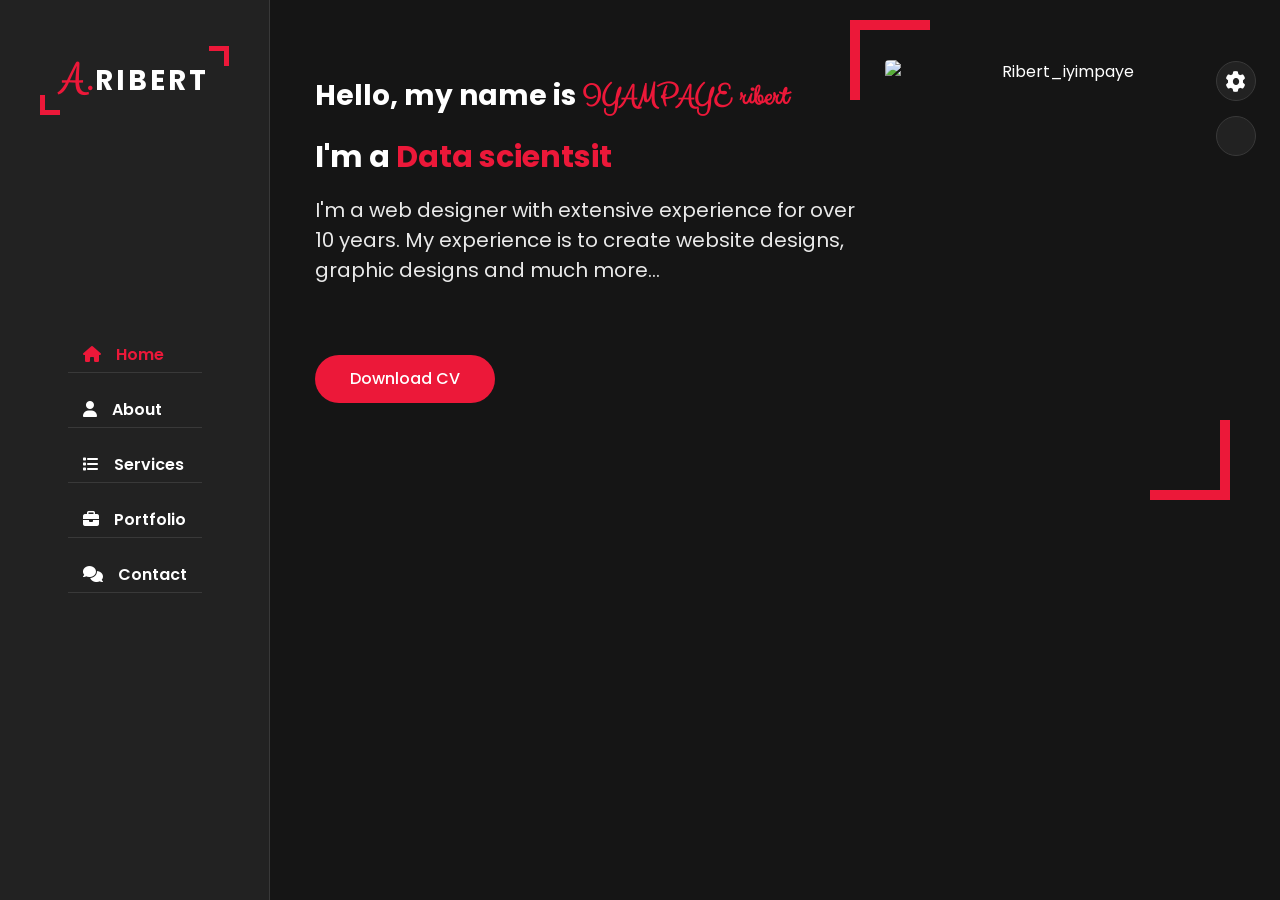
==== index.html @ 1bdb4b6b "Add files via upload" ====
<!DOCTYPE html>
<html lang="en">
<head>
    <meta charset="UTF-8">
    <meta name="viewport" content="width=device-width, initial-scale=1.0">
    
    <!-- SEO Meta Tags -->
    <title> MY Portfolio</title>
    <meta name="description" content="Portfolio of A.RIBERT - Data Scientist and Web Developer specializing in data analysis, machine learning, and web development">
    <meta name="keywords" content="data science, web development, portfolio, Rwanda, machine learning, data analysis">
    
    <!-- Open Graph Meta Tags -->
    <meta property="og:title" content="A.RIBERT - Data Scientist & Web Developer">
    <meta property="og:description" content="Experienced Data Scientist and Web Developer showcasing projects in data analysis, machine learning, and web development">
    <meta property="og:image" content="https://i.postimg.cc/zXGR7FPM/Ribert-iyimpaye.jpg">
    <meta property="og:type" content="website">
    
    <!-- Stylesheets -->
    <link rel="stylesheet" href="style.css">
    <link rel="stylesheet" href="https://cdnjs.cloudflare.com/ajax/libs/font-awesome/6.7.2/css/all.min.css">
    <link rel="stylesheet" href="https://cdn.jsdelivr.net/npm/swiper@11/swiper-bundle.min.css">
    
    <!-- Animation Libraries -->
    <link href="https://unpkg.com/aos@2.3.1/dist/aos.css" rel="stylesheet">
    
    <!-- Theme Styles -->
    <link rel="stylesheet" href="color-1.css" class="alternate-style" title="color-1" disabled>
    <link rel="stylesheet" href="color-2.css" class="alternate-style" title="color-2" disabled>
    <link rel="stylesheet" href="color-3.css" class="alternate-style" title="color-3" disabled>
    <link rel="stylesheet" href="color-4.css" class="alternate-style" title="color-4">
    <link rel="stylesheet" href="color-5.css" class="alternate-style" title="color-5" disabled>

    <!-- Google Analytics -->
    <script async src="https://www.googletagmanager.com/gtag/js?id=G-XXXXXXXXXX"></script>
    <script>
        window.dataLayer = window.dataLayer || [];
        function gtag(){dataLayer.push(arguments);}
        gtag('js', new Date());
        gtag('config', 'G-XXXXXXXXXX');
    </script>
</head>
<body class="dark">
    <div class="main-container">
        <div class="aside">
            <div class="logo">
                <a href="#"><span>A.</span>RIBERT</a>
            </div>

            <div class="nav-toggler">
                <span></span>
            </div>

            <ul class="nav">
                <li><a href="#home" class="active"><i class="fa fa-home"></i>Home</a></li>
                <li><a href="#about" ><i class="fa fa-user"></i>About</a></li>
                <li><a href="#services" ><i class="fa fa-list"></i>Services</a></li>
                <li><a href="#portfolio" ><i class="fa fa-briefcase"></i>Portfolio</a></li>
                <li><a href="#contact" ><i class="fa fa-comments"></i>Contact</a></li>
            </ul>
        </div>

        <div class="main-content">
            <section class="home section active" id="home">
                <div class="container">
                    <div class="row">
                        <div class="home-info padd-15">
                            <h3 class="hello">Hello, my name is <span class="name">IYAMPAYE ribert</span></h3>
                            <h3 class="profession">I'm a <span class="typing">Data scientsit</span></h3>
                            <p>I'm a web designer with extensive experience for over 10 years. My experience is to create website designs, graphic designs and much more...</p>
                            <a href="#" class="btn ">Download CV</a>
                        </div>

                        <div class="home-img padd-15">
                            <img src="https://i.postimg.cc/zXGR7FPM/Ribert-iyimpaye.jpg" alt="Ribert_iyimpaye">
                        </div>
                    </div>
                </div>
            </section>

            <section class="about section " id="about">
                <div class="container">
                    <div class="row">
                        <div class="section-title padd-15">
                            <h2>About me</h2>
                        </div>
                    </div>

                    <div class="row">
                        <div class="about-content padd-15">
                            <div class="row">
                                <div class="about-text padd-15">
                                    <h3>I'm IYAMPAYE RIBERT <span>Data scientsit</span></h3>
                                    <p> a passionate and versatile professional. I specialize in turning complex data into actionable insights that drive smart decision-making. Alongside my data science expertise, I have strong skills in database administration, data analysis, web development, and UI design. These abilities allow me to manage and structure databases, analyze and visualize data, develop responsive websites, and design intuitive and user-friendly interfaces. I am committed to continuous learning and always strive to deliver accurate, creative, and impactful solutions for both individuals and organizations.</p>
                                </div>
                            </div>

                            <div class="row">
                                <div class="personal-info padd-15">
                                    <div class="row">
                                        <div class="info-item padd-15">
                                            <p><strong>Name:</strong> <span>IYAMPAYE Ribert</span></p>
                                        </div>
                                        <div class="info-item padd-15">
                                            <p><strong>Email:</strong> <span>ribertiyampaye@gmail.com</span></p>
                                        </div>
                                        <div class="info-item padd-15">
                                            <p><strong>Degree:</strong> <span>Bachelor of Economics and Applied Statistics (B.EAS)</span></p>
                                        </div>
                                        <div class="info-item padd-15">
                                            <p><strong>City:</strong> <span>Kigali, Rwanda</span></p>
                                        </div>
                                        <div class="info-item padd-15">
                                            <p><strong>Freelance:</strong> <span>Available</span></p>
                                        </div>
                                        <div class="info-item padd-15">
                                            <p><strong>Website:</strong> <span>ww.domain.com</span></p>
                                        </div>
                                    </div>
                                    <div class="row">
                                        <div class="buttons padd-15">
                                            <a href="#contact" class="btn hire-me" data-section-index="1">Hire me!</a>
                                        </div>
                                    </div>
                                </div>
                                <div class="skills padd-15">
                                    <div class="row">
                                        <div class="skill-item padd-15">
                                            <h5>HTML</h5>
                                            <div class="progress">
                                                <div class="progress-in" style="width: 96%;"></div>
                                                <div class="skill-percent">96%</div>
                                            </div>
                                        </div>

                                        <div class="skill-item padd-15">
                                            <h5>R</h5>
                                            <div class="progress">
                                                <div class="progress-in" style="width: 90%;"></div>
                                                <div class="skill-percent">90%</div>
                                            </div>
                                        </div>

                                        <div class="skill-item padd-15">
                                            <h5>JS</h5>
                                            <div class="progress">
                                                <div class="progress-in" style="width: 86%;"></div>
                                                <div class="skill-percent">86%</div>
                                            </div>
                                        </div>

                                        <div class="skill-item padd-15">
                                            <h5>Python</h5>
                                            <div class="progress">
                                                <div class="progress-in" style="width: 76%;"></div>
                                                <div class="skill-percent">76%</div>
                                            </div>
                                        </div>

                                        <div class="skill-item padd-15">
                                            <h5>Bootstrap</h5>
                                            <div class="progress">
                                                <div class="progress-in" style="width: 76%;"></div>
                                                <div class="skill-percent">76%</div>
                                            </div>
                                        </div>
                                    </div>
                                </div>
                            </div>

                            <div class="row">
                                <div class="education padd-15">
                                    <h3 class="title">Education</h3>
                                    <div class="row">
                                        <div class="timeline-box padd-15">
                                            <div class="timeline shadow-dark">
                                                <div class="timeline-item">
                                                    <div class="circle-dot"></div>
                                                    <h3 class="timeline-date">
                                                        <i class="fa fa-calendar"></i> 2022 - 2025
                                                    </h3>
                                                    <h4 class="timeline-title">Bachelor's Degree in Applied Statistics</h4>
                                                    <p class="timeline-text">I am pursuing a Bachelor's Degree in Applied Statistics at the University of Rwanda, Gikondo Campus (2022 - 2025). Throughout this program, I have developed strong skills in data analysis, statistical modeling, and the application of statistical tools to real-world problems, preparing me for data-driven decision-making in various industries.</p>
                                                </div>

                                                <div class="timeline-item">
                                                    <div class="circle-dot"></div>
                                                    <h3 class="timeline-date">
                                                        <i class="fa fa-calendar"></i> 2024 - 2025
                                                    </h3>
                                                    <h4 class="timeline-title">deploma</h4>
                                                    <p class="timeline-text">I enrolled deploma at AltSchool, where I gained a solid understanding of core statistical concepts, focusing on breaking down complex datasets into actionable insights. I learned to interpret findings through detailed reports and user-friendly dashboards, while also building a strong foundation in database management systems. Additionally, I worked on hands-on projects that strengthened my practical skills — including building interactive data dashboards, creating predictive models using real-world datasets, and developing data visualizations that support business decision-making.</p>
                                                </div>

                                                <div class="timeline-item">
                                                    <div class="circle-dot"></div>
                                                    <h3 class="timeline-date">
                                                        <i class="fa fa-calendar"></i> 2025-present
                                                    </h3>
                                                    <h4 class="timeline-title">Bachelor Degree</h4>
                                                    <p class="timeline-text">In 2025, I began studying Data Science and Machine Learning at CodeAcademy. This program emphasizes industry-relevant skills including data wrangling, exploratory data analysis, feature engineering, model development, and deployment. Through practical assignments, I've worked on real-world machine learning projects such as predictive analytics, recommendation systems, and classification models, helping me sharpen both technical and problem-solving abilities. The program also emphasizes collaboration, version control, and the use of cloud platforms, aligning my training with modern industry standards..</p>
                                                </div>
                                            </div>
                                        </div>
                                    </div>
                                </div>

                                <div class="experience padd-15">
                                    <h3 class="title">Experience</h3>
                                    <div class="row">
                                        <div class="timeline-box padd-15">
                                            <div class="timeline shadow-dark">
                                                <div class="timeline-item">
                                                    <div class="circle-dot"></div>
                                                    <h3 class="timeline-date">
                                                        <i class="fa fa-calendar"></i> 2025- Today
                                                    </h3>
                                                    <h4 class="timeline-title">Professional Internship — Data Science & Big Data
                                                        National Institute of Statistics of Rwanda (NISR)</h4>
                                                    <p class="timeline-text">Working as a Data Science Intern within the Big Data  at NISR, contributing to national-level statistical projects and data-driven insights for policy and development. My role involves working on large datasets, conducting data cleaning, analysis, and visualization to support Rwanda's decision-making processes.</p>
                                                </div>

                                                <div class="timeline-item">
                                                    <div class="circle-dot"></div>
                                                    <h3 class="timeline-date">
                                                        <i class="fa fa-calendar"></i> 2024-2025
                                                    </h3>
                                                    <h4 class="timeline-title">Junior Data Analyst / Statistical Intern</h4>
                                                    <p class="timeline-text"> gained hands-on experience working with structured and unstructured data, including large Excel sheets and survey datasets. I collaborated with senior analysts, improved my knowledge of R and Python, and assisted in creating reports and visualizations that supported business insights and policy recommendations.</p>
                                                </div>

                                                <div class="timeline-item">
                                                    <div class="circle-dot"></div>
                                                    <h3 class="timeline-date">
                                                        <i class="fa fa-calendar"></i> 2024 - 7days(december)
                                                    </h3>
                                                    <h4 class="timeline-title">2024 — 7-Day Intensive Data Science Bootcamp</h4>
                                                    <p class="timeline-text">AI Data Analyst & Dashboard Developer — Mentored Collaboration

                                                        Collaborated with a team to design and develop MASHA, an AI-powered platform aimed at addressing youth unemployment in Rwanda. The role involved applying advanced data analysis, machine learning models, and R Shiny to build scalable systems for real-time job matching and labor market analysis.</p>
                                                </div>
                                            </div>
                                        </div>
                                    </div>
                                </div>
                            </div>
                        </div>
                    </div>
                </div>
            </section>

            <section class="service section " id="services">
                <div class="container">
                    <div class="row">
                        <div class="section-title padd-15">
                            <h2>Services</h2>
                        </div>
                    </div>

                    <div class="row">
                        <div class="service-item padd-15">
                            <div class="service-item-inner">
                                <div class="icon">
                                    <i class="fa fa-chart-line"></i>
                                </div>
                                <h4>Data Science
                                </h4>
                                <p>I provide comprehensive data science solutions including data cleaning, exploratory data analysis, model development, and actionable insights to help businesses make data-driven decisions</p>
                            </div>
                        </div>

                        <div class="service-item padd-15">
                            <div class="service-item-inner">
                                <div class="icon">
                                    <i class="fa fa-chart-bar"></i>
                                </div>
                                <h4>Data Analyst</h4>
                                <p>I specialize in transforming raw data into meaningful insights through advanced statistical analysis, interactive dashboards, and visual storytelling to support strategic business planning.</p>
                            </div>
                        </div>

                        <div class="service-item padd-15">
                            <div class="service-item-inner">
                                <div class="icon">
                                    <i class="fa fa-database"></i>
                                </div>
                                <h4>Database Administrator</h4>
                                <p>I manage, secure, and optimize databases to ensure data integrity, availability, and performance — supporting smooth data flow and accessibility across systems</p>
                            </div>
                        </div>

                        <div class="service-item padd-15">
                            <div class="service-item-inner">
                                <div class="icon">
                                    <i class="fa fa-brain"></i>
                                </div>
                                <h4>Machine Learning & Artificial Intelligence</h4>
                                <p>I develop intelligent machine learning models and AI-driven solutions that automate tasks, enhance predictions, and solve complex business problems with advanced algorithms.</p>
                            </div>
                        </div>

                        <div class="service-item padd-15">
                            <div class
                            ="service-item-inner">
                                <div class="icon">
                                    <i class="fa fa-pencil-ruler"></i>
                                </div>
                                <h4> UI/UX Design</h4>
                                <p>I craft user-friendly interfaces and seamless experiences by combining visual design principles with usability research to enhance user satisfaction and engagement.</p>
                            </div>
                        </div>

                        <div class="service-item padd-15">
                            <div class="service-item-inner">
                                <div class="icon">
                                    <i class="fa fa-code"></i>
                                </div>
                                <h4> Web Developer</h4>
                                <p>I build dynamic, responsive, and high-performance websites using modern web technologies. My focus is on writing clean, maintainable code and delivering user-friendly experiences tailored to business needs.</p>
                            </div>
                        </div>
                    </div>
                </div>
            </section>

            <section class="portfolio section" id="portfolio">
                <div class="container">
                    <div class="row">
                        <div class="section-title padd-15" data-aos="fade-up">
                            <h2>Portfolio</h2>
                        </div>
                    </div>

                    <div class="row">
                        <div class="portfolio-heading padd-15" data-aos="fade-up">
                            <h2>My Last Projects: </h2>
                        </div>
                    </div>

                    <!-- Portfolio Filter -->
                    <div class="portfolio-filter padd-15" data-aos="fade-up">
                        <button class="filter-btn active" data-filter="*">All</button>
                        <button class="filter-btn" data-filter=".data-science">Data Science</button>
                        <button class="filter-btn" data-filter=".web-dev">Web Development</button>
                        <button class="filter-btn" data-filter=".machine-learning">Machine Learning</button>
                    </div>

                    <div class="row portfolio-items">
                        <!-- MASHA Project -->
                        <div class="portfolio-item padd-15" data-aos="fade-up" data-category="machine-learning">
                            <div class="portfolio-item-inner">
                                <div class="portfolio-img">
                                    <img src="https://i.postimg.cc/Fskhhffz/masha.png" alt="MASHA Project">
                                </div>
                                <div class="portfolio-info">
                                    <h3>MASHA — AI-Powered Job Matching Platform</h3>
                                    <h4 class="portfolio-info">Winner of the NISR Data Science Hackathon 2024</h4>
                                    <div class="project-description">
                                        <p>MASHA is an AI-driven platform designed to combat youth unemployment in Rwanda by offering personalized job recommendations, career development tools, and real-time labor market insights.</p>
                                        <h4>Key Features:</h4>
                                        <ul>
                                            <li>AI-Powered Job Matching</li>
                                            <li>Labor Market Insights</li>
                                            <li>AI Interview Trainer</li>
                                            <li>Skill Assessment</li>
                                        </ul>
                                        <div class="project-link">
                                            <a href="https://psz5gu-iyampaye-ribert.shinyapps.io/NISR/" target="_blank" rel="noopener noreferrer" class="btn">View Live Demo</a>
                                        </div>
                                    </div>
                                </div>
                            </div>
                        </div>

                        <!-- Urutare Tech Project -->
                        <div class="portfolio-item padd-15" data-aos="fade-up" data-category="web-dev">
                            <div class="portfolio-item-inner">
                                <div class="portfolio-img">
                                    <img src="https://i.postimg.cc/6Qf9FD8h/urutare-tech.png" alt="Urutare Tech Project">
                                </div>
                                <div class="portfolio-info">
                                    <h3>Urutare Tech Job Portal</h3>
                                    <div class="project-description">
                                        <p>A comprehensive job portal connecting Rwanda's tech talents with companies, featuring advanced search and social login integration.</p>
                                        <h4>Key Features:</h4>
                                        <ul>
                                            <li>Job Posting & Search</li>
                                            <li>Social Login Integration</li>
                                            <li>Application Tracking</li>
                                            <li>Responsive Design</li>
                                        </ul>
                                        
                                    </div>
                                </div>
                            </div>
                        </div>

                        <!-- DHS Dashboard -->
                        <div class="portfolio-item padd-15" data-aos="fade-up" data-category="data-science">
                            <div class="portfolio-item-inner">
                                <div class="portfolio-img">
                                    <img src="https://i.postimg.cc/rsvYWDzj/DHS.png" alt="DHS Dashboard">
                                </div>
                                <div class="portfolio-info">
                                    <h3>Rwanda DHS Dashboard</h3>
                                    <div class="project-description">
                                        <p>An interactive R Shiny dashboard providing insights into Rwanda's demographic and health indicators.</p>
                                        <h4>Key Features:</h4>
                                        <ul>
                                            <li>Demographic Visualization</li>
                                            <li>Health Trends Analysis</li>
                                            <li>Geospatial Insights</li>
                                            <li>Interactive Filters</li>
                                        </ul>
                                    </div>
                                </div>
                            </div>
                        </div>
                    </div>
                </div>
            </section>

            <section class="contact section" id="contact">
                <div class="container">
                    <div class="row">
                        <div class="section-title padd-15">
                            <h2>Contact</h2>
                        </div>
                    </div>

                    <h3 class="contact-title padd-15">Any Question? Contact us!</h3>
                    <h4 class="contact-subtitle padd-15">I'm at your service</h4>

                    <div class="row">
                        <div class="contact-info-item padd-15">
                            <div class="icon"><i class="fa fa-phone"></i></div>
                            <h4>Call us on</h4>
                            <p>+250 783981330</p>
                        </div>


                        <div class="contact-info-item padd-15">
                            <div class="icon"><i class="fa fa-map-marker-alt"></i></div>
                            <h4>Location</h4>
                            <p>KIGALI-MUHIMA</p>
                        </div>

                        <div class="contact-info-item padd-15">
                            <div class="icon"><i class="fa fa-envelope"></i></div>
                            <h4>Email</h4>
                            <p>ribertiyampaye@gmail.com</p>
                        </div>

                        <div class="contact-info-item padd-15">
                            <div class="icon"><i class="fa fa-globe"></i></div>
                            <h4>Website</h4>
                            <p>www.domain.com</p>
                        </div>
                    </div>
                    <h3 class="contact-title padd-15">Send me an email</h3>
                    <h4 class="contact-subtitle padd-15">I'll contact you as soon as possible!</h4>

                    <div class="row">
                        <div class="contact-form padd-15">
                            <form action="https://docs.google.com/forms/d/e/1FAIpQLSec40DqH0crPMNQlqj5QWOkayapHfG8xexXbkNeeEvF8rVcvw/formResponse" method="POST" target="_self" onsubmit="return validateForm()">
                                <div class="row">
                                    <div class="form-item col-6 padd-15">
                                        <div class="form-group">
                                            <input type="text" name="entry.1462531229" class="form-control" placeholder="Name" required>
                                        </div>
                                    </div>

                                    <div class="form-item col-6 padd-15">
                                        <div class="form-group">
                                            <input type="email" name="entry.1217174307" class="form-control" placeholder="Email" required>
                                        </div>
                                    </div>
                                </div>

                                <div class="row">
                                    <div class="form-item col-12 padd-15">
                                        <div class="form-group">
                                            <input type="text" name="entry.2011947466" class="form-control" placeholder="Subject" required>
                                        </div>
                                    </div>
                                </div>

                                <div class="row">
                                    <div class="form-item col-12 padd-15">
                                        <div class="form-group">
                                            <textarea name="entry.1343569961" class="form-control" placeholder="Message" required></textarea>
                                        </div>
                                    </div>
                                </div>

                                <div class="row">
                                    <div class="form-item col-12 padd-15">
                                        <div class="form-group">
                                            <button type="submit" class="btn">Send Message</button>
                                        </div>
                                    </div>
                                </div>
                            </form>
                        </div>
                    </div>
                </div>
            </section>
        </div>
    </div>

    <div class="style-switcher">
        <div class="style-switcher-toggler s-icon">
            <i class="fas fa-cog fa-spin"></i>
        </div>

        <div class="day-night s-icon">
            <i class="fas "></i>
        </div>

        <h4>Theme Colors</h4>

        <div class="colors">
            <span class="color-1" onclick="setActiveStyle('color-1')"></span>
            <span class="color-2" onclick="setActiveStyle('color-2')"></span>
            <span class="color-3" onclick="setActiveStyle('color-3')"></span>
            <span class="color-4" onclick="setActiveStyle('color-4')"></span>
            <span class="color-5" onclick="setActiveStyle('color-5')"></span>
        </div>
    </div>

    <!-- ===== JS Files ===== -->
    <script src="https://cdnjs.cloudflare.com/ajax/libs/typed.js/2.0.12/typed.min.js" referrerpolicy="no-referrer"></script>
    <script src="https://unpkg.com/aos@2.3.1/dist/aos.js"></script>
    <script src="https://cdnjs.cloudflare.com/ajax/libs/gsap/3.12.5/gsap.min.js"></script>
    <script src="https://cdnjs.cloudflare.com/ajax/libs/gsap/3.12.5/ScrollTrigger.min.js"></script>
    <script src="https://unpkg.com/isotope-layout@3/dist/isotope.pkgd.min.js"></script>
    <script src="script.js"></script>

    <!-- Initialize AOS -->
    <script>
        AOS.init({
            duration: 1000,
            once: true,
            offset: 100
        });
    </script>
</body>
</html>
---- style.css ----
@import url('https://fonts.googleapis.com/css2?family=Clicker+Script&family=Poppins:ital,wght@0,100;0,200;0,300;0,400;0,500;0,600;0,700;0,800;0,900;1,100;1,200;1,300;1,400;1,500;1,600;1,700;1,800;1,900&display=swap');


:root {
    --bg-black900: #F2F2FC;
    --bg-black100: #FDF9FF;
    --bg-black50: #E8DFEC;
    --text-black900: #302E4D;
    --text-black700: #504E70;

    --skin-color: #EC1839;

}

body.dark {
    --bg-black900: #151515;
    --bg-black100: #222222;
    --bg-black50: #393939;
    --text-black900: #FFFFFF;
    --text-black700: #E9E9E9;
}

*{ margin: 0; padding: 0; outline: none; text-decoration: none; box-sizing: border-box; }
::before, ::after { box-sizing: border-box; }
ul { list-style: none; }
body { line-height: 1.5; font-size: 16px; font-family: 'Poppins', sans-serif; }
.section { 
    background: var(--bg-black900); 
    min-height: 100vh; 
    display: block; 
    opacity: 1; 
    padding: 0 30px; 
    position: fixed; 
    left: 270px; 
    top: 0; 
    right: 0; 
    bottom: 0; 
    z-index: 0; 
    overflow-x: hidden; 
    overflow-y: auto;
    transition: all .3s ease; 
}
    .section.back-section { z-index: 1; }
    .section.active { z-index: 2; opacity: 1; animation: slideSection 1s ease; }
        @keyframes slideSection {
            0% { transform: translateX(100%); }
            100% { transform: translateX(0%); }
        }
.hidden { display: none !important; }
/*.main-content { padding-left: 270px; }*/
.padd-15 { padding-left: 15px; padding-right: 15px; }
.container { max-width: 1100px; width: 100%; margin: auto; }
    .section .container { padding-top: 60px; padding-bottom: 70px; }
.section-title { flex: 0 0 100%; max-width: 100%; margin-bottom: 60px; }
    .section-title h2 { font-size: 40px; color: var(--text-black900); font-weight: 700; position: relative; }
        .section-title h2::before {
            content: '';
            height: 4px;
            width: 50px;
            background-color: var(--skin-color);
            position: absolute;
            top: 100%;
            left: 0;
        }
        .section-title h2::after {
            content: '';
            height: 4px;
            width: 25px;
            background-color: var(--skin-color);
            position: absolute;
            top: 100%;
            left: 0;
            margin-top: 8px;
        }
.row { display: flex; flex-wrap: wrap; margin-left: -15px; margin-right: -15px; position: relative; }
.btn {
    font-size: 16px;
    font-weight: 500;
    padding: 12px 35px;
    color: white;
    border-radius: 40px;
    display: inline-block;
    border: none;
    white-space: nowrap;
    background: var(--skin-color);
    transition: all .3s ease;
}
    .btn:hover { transform: scale(1.05); }
.shadow-dark { box-shadow: 0 0 20px rgba(48, 46, 77, .15); }

/* ASIDE */

.aside {
    width: 270px;
    background: var(--bg-black100);
    position: fixed;
    left: 0;
    top: 0;
    z-index: 10;
    height: 100%;
    padding: 30px;
    border-right: 1px solid var(--bg-black50);
    display: flex;
    justify-content: center;
    align-items: center;
    transition: all .3s ease;
}

.aside .logo {
    position: absolute;
    top: 50px;
    font-size: 30px;
    text-transform: capitalize;
}

.aside .logo a {
    color: var(--text-black900);
    font-weight: 700;
    padding: 15px 20px;
    font-size: 28px;
    letter-spacing: 3px;
    position: relative;
}

.aside .logo a::before {
    content: '';
    position: absolute;
    width: 20px;
    height: 20px;
    border-bottom: 5px solid var(--skin-color);
    border-left: 5px solid var(--skin-color);
    bottom: 0;
    left: 0;
}

.aside .logo a::after {
    content: '';
    position: absolute;
    width: 20px;
    height: 20px;
    border-top: 5px solid var(--skin-color);
    border-right: 5px solid var(--skin-color);
    top: 0;
    right: 0;
}

.aside .logo a span {
    font-family: 'Clicker Script', cursive;
    font-size: 40px;
    color: var(--skin-color);
}

.aside .nav {
    margin-top: 50px;
}

.aside .nav li {
    margin-bottom: 20px;
    display: block;
}

.aside .nav li a {
    font-size: 16px;
    font-weight: 600;
    display: block;
    color: var(--text-black900);
    padding: 5px 15px;
    border-bottom: 1px solid var(--bg-black50);
}

.aside .nav li a.active {
    color: var(--skin-color);
}

.aside .nav li a i {
    margin-right: 15px;
}

.aside .nav-toggler {
    height: 40px;
    width: 45px;
    border: 1px solid var(--bg-black50);
    cursor: pointer;
    position: fixed;
    left: 300px;
    top: 20px;
    border-radius: 5px;
    background: var(--bg-black100);
    display: none;
    align-items: center;
    justify-content: center;
    transition: all .3s ease;
}
    .aside .nav-toggler.open span { background-color: transparent; }
    .aside .nav-toggler span { height: 2px; width: 18px; background: var(--skin-color); display: inline-block; position: relative; }
        .aside .nav-toggler span::before {
            content: '';
            height: 2px;
            width: 18px;
            background: var(--skin-color);
            position: absolute;
            top: -6px;
            left: 0;
        }
            .aside .nav-toggler.open span::before { transform: rotate(45deg); top: 0; }
        .aside .nav-toggler span::after {
            content: '';
            height: 2px;
            width: 18px;
            background: var(--skin-color);
            position: absolute;
            top: 6px;
            left: 0;
        }
            .aside .nav-toggler.open span::after { transform: rotate(-45deg); top: 0; }

/* HOME */

.home { min-height: 100vh; display: flex; color: var(--text-black900); }
    .home .home-info { flex: 0 0 60%; max-width: 60%; }
        h3.hello { font-size: 28px; margin: 15px 0; }
            h3.hello span { font-family: 'Clicker Script', cursive; font-size: 30px; font-weight: 700; color: var(--skin-color); }
        h3.profession { font-size: 30px; margin: 15px 0; }
            .typing { color: var(--skin-color); }
        .home-info p { margin-bottom: 70px; font-size: 20px; color: var(--text-black700); }
    .home .home-img { flex: 0 0 40%; max-width: 40%; text-align: center; position: relative; }
        .home-img::after {
            content: '';
            position: absolute;
            height: 80px;
            width: 80px;
            border-bottom: 10px solid var(--skin-color);
            border-right: 10px solid var(--skin-color);
            right: 20px;
            bottom: -40px;
        }
        .home-img::before {
            content: '';
            position: absolute;
            height: 80px;
            width: 80px;
            border-top: 10px solid var(--skin-color);
            border-left: 10px solid var(--skin-color);
            left: -20px;
            top: -40px;
        }
        .home .home-img img { height: 400px; margin: auto; border-radius: 4px; }

/* ABOUT */

.about .about-content { flex: 0 0 100%; max-width: 100%;  }
    .about .about-content .about-text { flex: 0 0 100%; max-width: 100%; }
        .about .about-content .about-text h3 { font-size: 24px; margin-bottom: 15px; font-weight: 700; color: var(--text-black900); }
            .about .about-content .about-text h3 span { color: var(--skin-color); }
        .about .about-content .about-text p { font-size: 16px; line-height: 25px; color: var(--text-black700); text-align: justify; }
    .about .about-content .personal-info { flex: 0 0 60%; max-width: 60%; margin-top: 40px; }
        .about .about-content .personal-info .info-item { flex: 0 0 50%; max-width: 50%; }
            .about .about-content .personal-info .info-item p { font-weight: 600; padding: 10px 0; font-size: 16px; color: var(--text-black900); border-bottom: 1px solid var(--bg-black50); }
                .about .about-content .personal-info .info-item p span { font-weight: 400; color: var(--text-black700); margin-left: 4px; display: inline-block; }
    .about .about-content .personal-info .buttons { margin-top: 30px; }
        .about .about-content .personal-info .buttons .btn { margin-top: 10px; }
    .about .about-content .skills { flex: 0 0 40%; max-width: 40%; margin-top: 40px; }
        .about .about-content .skills .skill-item { flex: 0 0 100%; max-width: 100%; margin-bottom: 25px; }
            .about .about-content .skills .skill-item h5 { line-height: 40px; font-weight: 600; font-size: 16px; color: var(--text-black900); text-transform: capitalize; }
            .about .about-content .skills .skill-item .skill-percent { position: absolute; right: 0; color: var(--text-black900); top: -40px; font-weight: 400; line-height: 40px; }
            .about .about-content .skills .skill-item .progress { background-color: var(--bg-black50); height: 7px; border-radius: 4px; width: 100%; position: relative; }
                .about .about-content .skills .skill-item .progress .progress-in { position: absolute; left: 0; top: 0; height: 100%; border-radius: 4px; background-color: var(--skin-color); }
    .about .about-content .education, .about .about-content .experience { flex: 0 0 50%; max-width: 50%; margin-top: 30px; }
        .about .about-content h3.title { font-size: 24px; margin-bottom: 30px; font-weight: 700; color: var(--text-black900); }
        .about .about-content .timeline-box { flex: 0 0 100%; max-width: 100%; }
            .about .about-content .timeline { background-color: var(--bg-black100); padding: 30px 15px; border: 1px solid var(--bg-black50); border-radius: 10px; width: 100%; position: relative; }
                .about .about-content .timeline .timeline-item { position: relative; padding-left: 37px; padding-bottom: 50px; }
                    .about .about-content .timeline .timeline-item:last-child { padding-bottom: 0; }
                    .about .about-content .timeline .timeline-item::before { content: ''; width: 1px; position: absolute; height: 100%; left: 7px; top: 0; background-color: var(--skin-color); }
                .about .about-content .timeline .circle-dot { position: absolute; left: 0; top: 0; height: 15px; width: 15px; border-radius: 50%; background-color: var(--skin-color); }
                .about .about-content .timeline .timeline-date { font-weight: 400; font-size: 14px; margin-bottom: 12px; color: var(--text-black700); }
                    .about .about-content .timeline .timeline-date .fa { margin-right: 5px; }
                .about .about-content .timeline .timeline-title { font-weight: 700; font-size: 18px; margin-bottom: 15px; text-transform: capitalize; color: var(--text-black900); }
                .about .about-content .timeline .timeline-text { line-height: 25px; font-size: 16px; text-align: justify; color: var(--text-black700); }

/* SERVICE */

.service .container { padding-bottom: 40px; }

/* Ensure service items are aligned on the same line */
.service .row {
    display: flex;
    flex-wrap: wrap; /* Allow wrapping for smaller screens */
    justify-content: space-between; /* Add spacing between items */
}

.service .service-item {
    flex: 0 0 32%; /* Each item takes 32% of the row width */
    max-width: 32%; /* Ensure consistent width */
    box-sizing: border-box; /* Include padding and border in width */
    margin-bottom: 20px; /* Add spacing between rows */
}

.service .service-item .service-item-inner { background-color: var(--bg-black100); border: var(--bg-black50); border-radius: 10px; padding: 30px 15px; text-align: center; transition: all .3s ease; }
    .service .service-item .service-item-inner:hover { box-shadow: 0 0 20px rgba(48, 46, 77, .15); }
    .service .service-item .service-item-inner .icon { height: 60px; width: 60px; border-radius: 50%; display: block; margin: 0 auto 30px; text-align: center; transition: all .3s ease; }
        .service .service-item .service-item-inner .icon .fa { font-size: 40px; line-height: 60px; color: var(--skin-color); transition: all .3s ease; }
        .service .service-item .service-item-inner:hover .icon { background: var(--skin-color); }
            .service .service-item .service-item-inner:hover .icon .fa { font-size: 25px; color: #FFF; }
    .service .service-item .service-item-inner h4 { font-size: 18px; margin-bottom: 15px; color: var(--text-black900); font-weight: 700; text-transform: capitalize; }
    .service .service-item .service-item-inner p { font-size: 16px; color: var(--text-black700); line-height: 25px; }

/* Responsive adjustments for smaller screens */
@media (max-width: 991px) {
    .service .service-item {
        flex: 0 0 48%; /* Adjust to 2 items per row */
        max-width: 48%;
    }
}

@media (max-width: 767px) {
    .service .service-item {
        flex: 0 0 100%; /* Stack items vertically on small screens */
        max-width: 100%;
    }
}

/* PORTFOLIO */

.portfolio .container {
    padding-bottom: 60px;
}

.portfolio .portfolio-heading {
    position: relative;
    padding-bottom: 20px;
    margin-bottom: 40px;
}

.portfolio .portfolio-heading::after {
    content: '';
    position: absolute;
    bottom: 0;
    left: 15px;
    width: 50px;
    height: 3px;
    background: #4A90E2;  /* Changed to a professional blue */
    border-radius: 3px;
}

.portfolio .row {
    display: flex;
    flex-wrap: wrap;
    margin: 0 -15px;
}

.portfolio .portfolio-item {
    flex: 0 0 33.33%;
    max-width: 33.33%;
    padding: 0 15px;
    margin-bottom: 30px;
}

.portfolio-item-inner {
    display: flex;
    flex-direction: column;
    height: 100%;
    min-height: 350px; /* Adjust as needed */
}

.portfolio-img {
    flex: 0 0 200px;
    height: 200px;
    overflow: hidden;
    border-radius: 12px 12px 0 0;
}

.portfolio-img img {
    width: 100%;
    height: 100%;
    object-fit: cover;
    transition: transform 0.3s ease;
}

.portfolio-item-inner:hover {
    transform: translateY(-5px);
    box-shadow: 0 8px 25px rgba(0, 0, 0, 0.12);
}

.portfolio-info {
    flex: 1 1 auto;
    display: flex;
    flex-direction: column;
    justify-content: flex-start;
    padding: 25px;
    background: var(--bg-black100);
}

.portfolio-info h3 {
    color: #2C3E50;  /* Dark blue-gray for headings */
    font-size: 18px;
    margin-bottom: 15px;
    font-weight: 600;
}

.project-description {
    color: #5D6D7E;  /* Softer gray for text */
    line-height: 1.7;
    font-size: 14px;
}

.project-description p {
    margin-bottom: 15px;
}

.project-description h4 {
    color: #34495E;  /* Slightly darker than regular text */
    font-size: 15px;
    font-weight: 600;
    margin: 20px 0 12px;
}

.project-description ul {
    padding-left: 20px;
    margin: 10px 0;
    list-style: none;
}

.project-description li {
    margin-bottom: 8px;
    color: var(--text-black700);
    position: relative;
    font-size: 14px;
}

.project-description li::before {
    content: "•";
    color: #4A90E2;  /* Matching blue for bullets */
    position: absolute;
    left: -15px;
    top: 0;
}

.project-link {
    text-align: center;
    margin-top: 25px;
    padding: 15px 0;
    position: relative;
}

.project-link::before {
    content: '';
    position: absolute;
    top: 0;
    left: 50%;
    transform: translateX(-50%);
    width: 60px;
    height: 1px;
    background: #4A90E2;
    opacity: 0.3;
}

.project-link .btn {
    display: inline-flex;
    align-items: center;
    padding: 10px 24px;
    font-size: 14px;
    font-weight: 500;
    color: white;
    background: linear-gradient(135deg, #4A90E2 0%, #357ABD 100%);
    border-radius: 30px;
    border: none;
    transition: all 0.3s ease;
    text-decoration: none;
    box-shadow: 0 4px 15px rgba(74, 144, 226, 0.2);
}

.project-link .btn:hover {
    transform: translateY(-2px);
    box-shadow: 0 6px 20px rgba(74, 144, 226, 0.3);
    background: linear-gradient(135deg, #357ABD 0%, #4A90E2 100%);
}

.portfolio .portfolio-item-inner .portfolio-img::after {
    content: '';
    position: absolute;
    top: 0;
    left: 0;
    width: 100%;
    height: 100%;
    background: linear-gradient(to bottom, transparent 0%, rgba(74, 144, 226, 0.1) 100%);
    opacity: 0;
    transition: opacity 0.3s ease;
}

.portfolio .portfolio-item-inner:hover .portfolio-img::after {
    opacity: 1;
}

/* Dark theme adjustments */
body.dark .portfolio-info h3 {
    color: #E5E8E8;
}

body.dark .project-description {
    color: #B3B6B7;
}

body.dark .project-description h4 {
    color: #D4D5D7;
}

body.dark .portfolio-item-inner {
    box-shadow: 0 4px 20px rgba(0, 0, 0, 0.2);
}

body.dark .portfolio-item-inner:hover {
    box-shadow: 0 8px 25px rgba(0, 0, 0, 0.25);
}

@media (max-width: 991px) {
    .portfolio .portfolio-item {
        flex: 0 0 50%;
        max-width: 50%;
    }
}

@media (max-width: 767px) {
    .portfolio .portfolio-item {
        flex: 0 0 100%;
        max-width: 100%;
    }
}

/* CONTACT */

.contact-title { color: var(--skin-color); text-align: center; font-size: 25px; margin-bottom: 20px; }
.contact-subtitle { color: var(--text-black900); text-align: center; font-size: 15px; margin-bottom: 60px; }
.contact .contact-info-item { flex: 0 0 25%; max-width: 25%; text-align: center; margin-bottom: 60px; }
    .contact .contact-info-item .icon { display: inline-block; }
        .contact .contact-info-item .icon .fa { font-size: 25px; color: var(--skin-color); }
    .contact .contact-info-item h4 { font-size: 18px; font-weight: 700; color: var(--text-black900); text-transform: capitalize; margin: 15px 0 5px; }
    .contact .contact-info-item p { font-size: 16px; line-height: 25px; color: var(--text-black700); font-weight: 400; }
.contact .contact-form { flex: 0 0 100%; max-width: 100%; }
    .contact .contact-form .col-6 { flex: 0 0 50%; max-width: 50%; }
    .contact .contact-form .col-12 { flex: 0 0 100%; max-width: 100%; }
    .contact .contact-form .form-item { margin-bottom: 30px; }
        .contact .contact-form .form-item .form-control { 
            width: 100%;
            height: 50px;
            border-radius: 25px;
            background: var(--bg-black100);
            border: 1px solid var(--bg-black50);
            padding: 10px 25px;
            font-size: 16px;
            color: var(--text-black700);
            transition: all .3s ease;
            font-family: 'Poppins', sans-serif;
        }
            .contact .contact-form .form-item .form-control:focus { box-shadow: 0 0 20px rgba(48, 46, 77, .15); }
            .contact .contact-form .form-item textarea.form-control { height: 140px; font-family: 'Poppins', sans-serif; }
    .contact .contact-form .btn { height: 50px; padding: 0 50px; cursor: pointer; font-family: 'Poppins', sans-serif; }

/* Add hover effect for <h> elements in the Contact section */
.contact-title:hover, 
.contact-subtitle:hover, 
.contact-info-item h4:hover {
    color: #007bff; /* Change to your desired hover color */
    transition: color 0.3s ease; /* Smooth transition effect */
}

@media (max-width: 1199px) {

    .aside { left: -270px; }
        .aside.open { left: 0; }
        .aside .nav-toggler { display: flex; left: 30px; }
            .aside .nav-toggler.open { left: 300px; }
    .section { left: 0; }
        .section.open { left: 270px; }
        .section .container { padding-top: 70px; }

    .home-img::before, .home-img::after { display: none; }

    .about .about-content .personal-info .info-item p span { display: block; margin-left: 0; }
}

@media (max-width: 991px) {

    .home .home-info { flex: 0 0 100%; max-width: 100%; }
    .home .home-img { display: none; }

    .about .about-content .skills, .about .about-content .personal-info, .about .about-content .experience, .about .about-content .education { flex: 0 0 100%; max-width: 100%; }

    .contact .contact-info-item, .portfolio .portfolio-item, .service .service-item { flex: 0 0 50%; max-width: 50%; }
}

@media (max-width: 767px) {

    .portfolio .portfolio-item, .service .service-item, .contact .contact-form .col-6 { flex: 0 0 100%; max-width: 100%; }
}

@media (max-width: 460px) {

    .contact .contact-info-item { flex: 0 0 100%; max-width: 100%; }
}

/* Style Switcher */

.style-switcher {
    position: fixed;
    right: 0;
    top: 60px;
    padding: 15px;
    width: 200px;
    border: 1px solid var(--bg-black50);
    background: var(--bg-black100);
    z-index: 101;
    border-radius: 5px;
    transition: all .3s ease;
    transform: translateX(100%);
}
    .style-switcher.open { transform: translateX(-25px); }
    .style-switcher .s-icon {
        position: absolute;
        height: 40px;
        width: 40px;
        text-align: center;
        font-size: 20px;
        background: var(--bg-black100);
        color: var(--text-black900);
        right: 100%;
        border: 1px solid var(--bg-black50);
        margin-right: 25px;
        cursor: pointer;
        transition: all .3s ease;
        border-radius: 50%;
    }
        .style-switcher .s-icon i { line-height: 40px; }
    .style-switcher .style-switcher-toggler { top: 0; }
    .style-switcher .day-night { top: 55px; }
    .style-switcher h4 { margin: 0 0 10px; color: var(--text-black700); font-size: 16px; font-weight: 600; text-transform: capitalize; }
    .style-switcher .colors { display: flex; flex-wrap: wrap; justify-content: space-between; }
        .style-switcher .colors span { display: inline-block; height: 30px; width: 30px; border-radius: 50%; }
    .style-switcher .color-1 { background: #EC1839; }
    .style-switcher .color-2 { background: #FA5B0F; }
    .style-switcher .color-3 { background: #37B182; }
    .style-switcher .color-4 { background: #1854B4; }
    .style-switcher .color-5 { background: #F021B2; }

/* Create more 5 css files to enable Toggle style Switcher */

/*

File Name
color-1.css 
:root {
    --skin-color: #EC1839;
}

File Name
color-2.css
:root {
    --skin-color: #F45B0F;
}

File Name
color-3.css
:root {
    --skin-color: #37B182;
}

File Name 
color-4.css
:root {
    --skin-color: #1854B4;
}

File Name
color-5.css
:root {
    --skin-color: #F021B2;
}

*/

.portfolio .portfolio-item-inner .portfolio-info h3 a {
    color: var(--skin-color);
    text-decoration: none;
    transition: all 0.3s ease;
}

.portfolio .portfolio-item-inner .portfolio-info h3 a:hover {
    opacity: 0.8;
}

.portfolio .portfolio-item-inner .portfolio-img a {
    display: block;
    overflow: hidden;
}

.portfolio .portfolio-item-inner .portfolio-img img {
    width: 100%;
    display: block;
    transition: transform 0.3s ease;
}

.portfolio .portfolio-item-inner .portfolio-img:hover img {
    transform: scale(1.05);
}

.project-link {
    text-align: center;
    margin-top: 30px;
    padding: 15px 0;
    position: relative;
}

.project-link::before {
    content: '';
    position: absolute;
    top: 0;
    left: 50%;
    transform: translateX(-50%);
    width: 60px;
    height: 2px;
    background: var(--skin-color);
    opacity: 0.3;
}

.project-link .btn {
    display: inline-flex;
    align-items: center;
    padding: 12px 30px;
    font-size: 15px;
    font-weight: 500;
    text-transform: uppercase;
    letter-spacing: 1px;
    border-radius: 30px;
    transition: all 0.3s ease;
    background: linear-gradient(to right, var(--skin-color) 0%, var(--skin-color) 50%, transparent 50%);
    background-size: 200% 100%;
    background-position: 100% 0;
    border: 2px solid var(--skin-color);
}

.project-link .btn:hover {
    background-position: 0 0;
    transform: translateY(-3px);
    box-shadow: 0 8px 20px rgba(236, 24, 57, 0.2);
}

.project-link .btn::after {
    content: '→';
    margin-left: 8px;
    font-size: 18px;
    transition: transform 0.3s ease;
}

.project-link .btn:hover::after {
    transform: translateX(5px);
}

.portfolio .portfolio-item-inner .portfolio-info {
    padding: 25px;
    background: var(--bg-black100);
    border-radius: 0 0 10px 10px;
    transition: all 0.3s ease;
}

.portfolio .portfolio-item-inner:hover .portfolio-info {
    background: var(--bg-black50);
}

.portfolio .portfolio-item-inner {
    border: none;
    border-radius: 10px;
    overflow: hidden;
    box-shadow: 0 0 20px rgba(48, 46, 77, 0.15);
    transition: all 0.3s ease;
}

.portfolio .portfolio-item-inner:hover {
    transform: translateY(-5px);
    box-shadow: 0 15px 30px rgba(48, 46, 77, 0.2);
}

.portfolio .portfolio-item-inner .portfolio-img {
    position: relative;
    overflow: hidden;
    border-radius: 10px 10px 0 0;
}

.portfolio .portfolio-item-inner .portfolio-img::after {
    content: '';
    position: absolute;
    top: 0;
    left: 0;
    width: 100%;
    height: 100%;
    background: linear-gradient(to bottom, transparent 0%, rgba(74, 144, 226, 0.1) 100%);
    opacity: 0;
    transition: opacity 0.3s ease;
}

.portfolio .portfolio-item-inner:hover .portfolio-img::after {
    opacity: 1;
}

/* Portfolio Filter */
.portfolio-filter {
    margin-bottom: 30px;
    text-align: center;
}

.portfolio-filter .filter-btn {
    background: var(--bg-black100);
    border: none;
    padding: 10px 20px;
    margin: 0 5px 10px;
    border-radius: 20px;
    cursor: pointer;
    font-size: 16px;
    color: var(--text-black900);
    font-weight: 500;
    transition: all 0.3s ease;
}

.portfolio-filter .filter-btn.active,
.portfolio-filter .filter-btn:hover {
    background: var(--skin-color);
    color: #ffffff;
}

/* Animation Enhancements */
.portfolio-item {
    transition: transform 0.3s ease, opacity 0.3s ease;
}

.portfolio-item:hover {
    transform: translateY(-5px);
}

.portfolio-item.hidden {
    opacity: 0;
    transform: scale(0.8);
    pointer-events: none;
}

/* Accessibility Improvements */
.filter-btn:focus {
    outline: 2px solid var(--skin-color);
    outline-offset: 2px;
}

.portfolio-item a:focus {
    outline: 2px solid var(--skin-color);
    outline-offset: 2px;
}

/* Loading Animation */
.portfolio-img img {
    transition: opacity 0.3s ease;
}

.portfolio-img img[loading] {
    opacity: 0;
}

.portfolio-img img.loaded {
    opacity: 1;
}

/* Responsive Improvements */
@media (max-width: 767px) {
    .portfolio-filter .filter-btn {
        padding: 8px 15px;
        font-size: 14px;
        margin: 0 3px 8px;
    }
}

/* Make images responsive */
img {
  max-width: 100%;
  height: auto;
  display: block;
}

/* Responsive container padding */
.container {
  width: 100%;
  max-width: 1200px;
  margin: 0 auto;
  padding: 0 15px;
}

/* Responsive text */
body, p, h1, h2, h3, h4, h5, h6 {
  word-break: break-word;
}

/* Responsive navigation (example for mobile menu) */
@media (max-width: 991px) {
  .aside {
    width: 100%;
    position: relative;
    height: auto;
    border-right: none;
    border-bottom: 1px solid var(--bg-black50);
  }
  .main-content {
    margin-left: 0;
  }
}

/* Portfolio grid responsive */
@media (max-width: 991px) {
  .portfolio .portfolio-item {
    flex: 0 0 50%;
    max-width: 50%;
  }
}
@media (max-width: 767px) {
  .portfolio .portfolio-item {
    flex: 0 0 100%;
    max-width: 100%;
  }
}

/* Service grid responsive */
@media (max-width: 991px) {
  .service .service-item {
    flex: 0 0 48%;
    max-width: 48%;
  }
}
@media (max-width: 767px) {
  .service .service-item {
    flex: 0 0 100%;
    max-width: 100%;
  }
}

/* Contact info responsive */
@media (max-width: 991px) {
  .contact .contact-info-item {
    flex: 0 0 50%;
    max-width: 50%;
  }
}
@media (max-width: 767px) {
  .contact .contact-info-item {
    flex: 0 0 100%;
    max-width: 100%;
  }
}
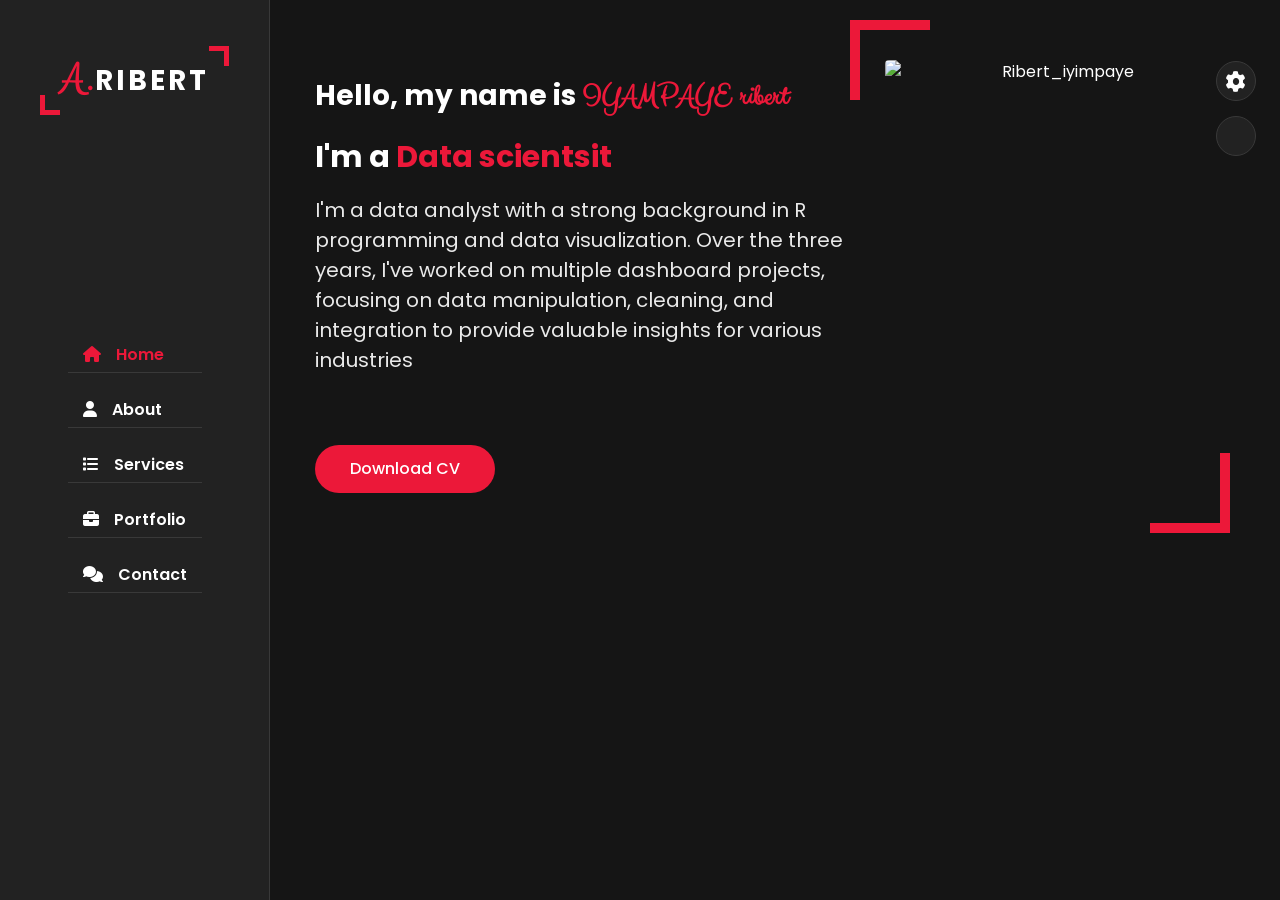
==== commit fc4d9a82: "Update index.html" ====
--- a/index.html
+++ b/index.html
@@ -66,7 +66,7 @@
                         <div class="home-info padd-15">
                             <h3 class="hello">Hello, my name is <span class="name">IYAMPAYE ribert</span></h3>
                             <h3 class="profession">I'm a <span class="typing">Data scientsit</span></h3>
-                            <p>I'm a web designer with extensive experience for over 10 years. My experience is to create website designs, graphic designs and much more...</p>
+                            <p>I'm a data analyst with a strong background in R programming and data visualization. Over the three years, I've worked on multiple dashboard projects, focusing on data manipulation, cleaning, and integration to provide valuable insights for various industries</p>
                             <a href="#" class="btn ">Download CV</a>
                         </div>
 
@@ -113,7 +113,7 @@
                                             <p><strong>Freelance:</strong> <span>Available</span></p>
                                         </div>
                                         <div class="info-item padd-15">
-                                            <p><strong>Website:</strong> <span>ww.domain.com</span></p>
+                                            <p><strong>Website:</strong> <span><a href="https://iyampaye.github.io/ribertportfolio/" target="_blank">https://iyampaye.github.io/ribertportfolio/</a></span></p>
                                         </div>
                                     </div>
                                     <div class="row">
@@ -453,7 +453,7 @@
                         <div class="contact-info-item padd-15">
                             <div class="icon"><i class="fa fa-globe"></i></div>
                             <h4>Website</h4>
-                            <p>www.domain.com</p>
+                            <p><a href="https://iyampaye.github.io/ribertportfolio/" target="_blank">https://iyampaye.github.io/ribertportfolio/</a></p>
                         </div>
                     </div>
                     <h3 class="contact-title padd-15">Send me an email</h3>
@@ -544,4 +544,4 @@
         });
     </script>
 </body>
-</html>+</html>
--- a/style.css
+++ b/style.css
@@ -590,6 +590,12 @@
 }
 
 @media (max-width: 767px) {
+    .section {
+        display: none;
+    }
+    .section.active {
+        display: block;
+    }
 
     .portfolio .portfolio-item, .service .service-item, .contact .contact-form .col-6 { flex: 0 0 100%; max-width: 100%; }
 }
@@ -948,4 +954,65 @@
     flex: 0 0 100%;
     max-width: 100%;
   }
-}+}
+
+/* Mobile Sidebar and Main Content Fix */
+@media (max-width: 767px) {
+  .aside {
+    width: 220px;
+    left: -220px;
+    z-index: 100;
+    transition: left 0.3s;
+    position: fixed;
+    height: 100vh;
+    background: var(--bg-black100);
+    box-shadow: 2px 0 8px rgba(0,0,0,0.08);
+  }
+  .aside.open {
+    left: 0;
+  }
+  .nav-toggler {
+    display: flex !important;
+    position: fixed;
+    left: 15px !important;
+    top: 15px !important;
+    z-index: 200;
+    background: var(--bg-black100);
+  }
+  .main-content,
+  .section {
+    left: 0 !important;
+    padding-left: 0 !important;
+    position: relative !important;
+  }
+  .section {
+    padding: 0 10px !important;
+  }
+}
+
+@media (max-width: 767px) {
+  .home {
+    flex-direction: column;
+    align-items: center;
+  }
+  .home .home-info {
+    flex: 0 0 100%;
+    max-width: 100%;
+    margin-bottom: 24px;
+  }
+  .home .home-img {
+    display: block;
+    flex: 0 0 100%;
+    max-width: 100%;
+    text-align: center;
+    margin-bottom: 24px;
+  }
+  .home .home-img img {
+    width: 80vw;
+    max-width: 320px;
+    height: auto;
+    border-radius: 8px;
+    margin: 0 auto;
+    display: block;
+  }
+}
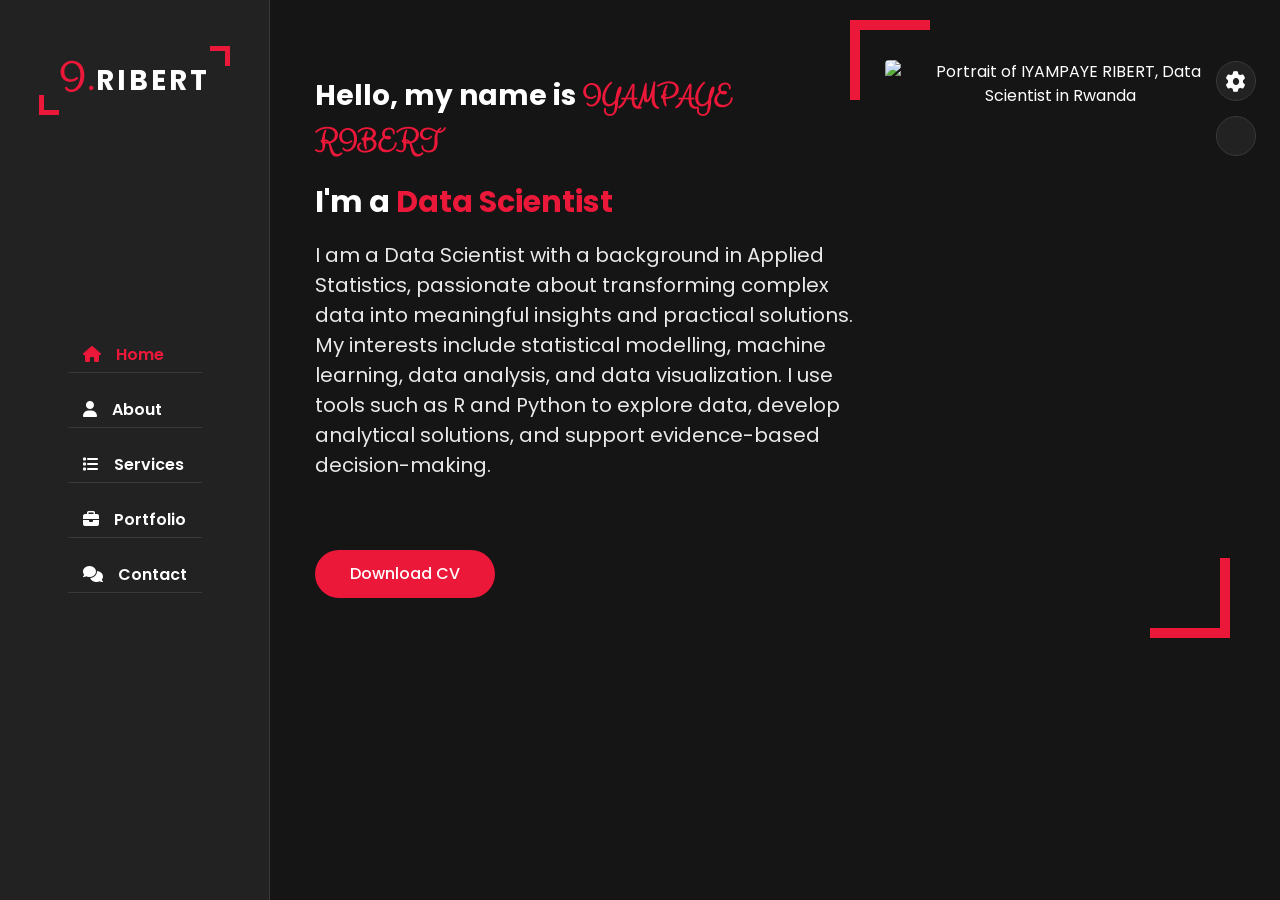
==== commit 6a1774cf: "Update index.html" ====
--- a/index.html
+++ b/index.html
@@ -1,49 +1,88 @@
+
 <!DOCTYPE html>
 <html lang="en">
 <head>
     <meta charset="UTF-8">
     <meta name="viewport" content="width=device-width, initial-scale=1.0">
-    
-    <!-- SEO Meta Tags -->
-    <title> MY Portfolio</title>
-    <meta name="description" content="Portfolio of A.RIBERT - Data Scientist and Web Developer specializing in data analysis, machine learning, and web development">
-    <meta name="keywords" content="data science, web development, portfolio, Rwanda, machine learning, data analysis">
-    
-    <!-- Open Graph Meta Tags -->
-    <meta property="og:title" content="A.RIBERT - Data Scientist & Web Developer">
-    <meta property="og:description" content="Experienced Data Scientist and Web Developer showcasing projects in data analysis, machine learning, and web development">
-    <meta property="og:image" content="https://i.postimg.cc/zXGR7FPM/Ribert-iyimpaye.jpg">
+
+    <!-- Primary SEO -->
+    <title>IYAMPAYE RIBERT | Data Scientist in Rwanda</title>
+    <meta name="description" content="IYAMPAYE RIBERT is a Rwandan Data Scientist specializing in applied statistics, statistical modelling, machine learning, data visualization, and data-driven solutions. Explore his projects and experience.">
+    <meta name="keywords" content="IYAMPAYE RIBERT, Data Scientist Rwanda, Rwanda Data Scientist, Applied Statistics, Statistical Modelling, Machine Learning, R Programming, Python, Data Science Portfolio">
+    <meta name="author" content="IYAMPAYE RIBERT">
+    <meta name="robots" content="index, follow, max-image-preview:large">
+    <meta name="googlebot" content="index, follow">
+    <link rel="canonical" href="https://iyampaye.github.io/ribertportfolio/">
+
+    <!-- Open Graph: social media sharing -->
     <meta property="og:type" content="website">
-    
+    <meta property="og:title" content="IYAMPAYE RIBERT | Data Scientist">
+    <meta property="og:description" content="Explore the portfolio of IYAMPAYE RIBERT, a Data Scientist specializing in applied statistics, machine learning, and data-driven solutions in Rwanda.">
+    <meta property="og:url" content="https://iyampaye.github.io/ribertportfolio/">
+    <meta property="og:image" content="https://i.postimg.cc/zXGR7FPM/Ribert-iyampaye.jpg">
+    <meta property="og:image:alt" content="IYAMPAYE RIBERT - Data Scientist">
+    <meta property="og:site_name" content="IYAMPAYE RIBERT Portfolio">
+
+    <!-- Twitter / X sharing -->
+    <meta name="twitter:card" content="summary_large_image">
+    <meta name="twitter:title" content="IYAMPAYE RIBERT | Data Scientist">
+    <meta name="twitter:description" content="Data Scientist specializing in applied statistics, machine learning, and data-driven solutions.">
+    <meta name="twitter:image" content="https://i.postimg.cc/zXGR7FPM/Ribert-iyampaye.jpg">
+
+    <!-- Structured Data: Google can better understand this portfolio -->
+    <script type="application/ld+json">
+    {
+      "@context": "https://schema.org",
+      "@type": "Person",
+      "name": "IYAMPAYE RIBERT",
+      "url": "https://iyampaye.github.io/ribertportfolio/",
+      "image": "https://i.postimg.cc/zXGR7FPM/Ribert-iyampaye.jpg",
+      "jobTitle": "Data Scientist",
+      "description": "Data Scientist specializing in applied statistics, statistical modelling, machine learning, data visualization, and data-driven solutions.",
+      "address": {
+        "@type": "PostalAddress",
+        "addressLocality": "Kigali",
+        "addressCountry": "RW"
+      },
+      "sameAs": [
+        "https://www.linkedin.com/in/ribert-iyampaye/",
+        "https://github.com/IYAMPAYE"
+      ],
+      "knowsAbout": [
+        "Data Science",
+        "Applied Statistics",
+        "Statistical Modelling",
+        "Machine Learning",
+        "Data Visualization",
+        "R Programming",
+        "Python",
+        "Database Management",
+        "Web Development"
+      ]
+    }
+    </script>
+
     <!-- Stylesheets -->
     <link rel="stylesheet" href="style.css">
     <link rel="stylesheet" href="https://cdnjs.cloudflare.com/ajax/libs/font-awesome/6.7.2/css/all.min.css">
     <link rel="stylesheet" href="https://cdn.jsdelivr.net/npm/swiper@11/swiper-bundle.min.css">
-    
-    <!-- Animation Libraries -->
     <link href="https://unpkg.com/aos@2.3.1/dist/aos.css" rel="stylesheet">
-    
+
     <!-- Theme Styles -->
     <link rel="stylesheet" href="color-1.css" class="alternate-style" title="color-1" disabled>
     <link rel="stylesheet" href="color-2.css" class="alternate-style" title="color-2" disabled>
     <link rel="stylesheet" href="color-3.css" class="alternate-style" title="color-3" disabled>
     <link rel="stylesheet" href="color-4.css" class="alternate-style" title="color-4">
     <link rel="stylesheet" href="color-5.css" class="alternate-style" title="color-5" disabled>
-
-    <!-- Google Analytics -->
-    <script async src="https://www.googletagmanager.com/gtag/js?id=G-XXXXXXXXXX"></script>
-    <script>
-        window.dataLayer = window.dataLayer || [];
-        function gtag(){dataLayer.push(arguments);}
-        gtag('js', new Date());
-        gtag('config', 'G-XXXXXXXXXX');
-    </script>
 </head>
+
 <body class="dark">
     <div class="main-container">
+
+        <!-- ===== Sidebar / Navigation ===== -->
         <div class="aside">
             <div class="logo">
-                <a href="#"><span>A.</span>RIBERT</a>
+                <a href="#home"><span>I.</span>RIBERT</a>
             </div>
 
             <div class="nav-toggler">
@@ -52,99 +91,166 @@
 
             <ul class="nav">
                 <li><a href="#home" class="active"><i class="fa fa-home"></i>Home</a></li>
-                <li><a href="#about" ><i class="fa fa-user"></i>About</a></li>
-                <li><a href="#services" ><i class="fa fa-list"></i>Services</a></li>
-                <li><a href="#portfolio" ><i class="fa fa-briefcase"></i>Portfolio</a></li>
-                <li><a href="#contact" ><i class="fa fa-comments"></i>Contact</a></li>
+                <li><a href="#about"><i class="fa fa-user"></i>About</a></li>
+                <li><a href="#services"><i class="fa fa-list"></i>Services</a></li>
+                <li><a href="#portfolio"><i class="fa fa-briefcase"></i>Portfolio</a></li>
+                <li><a href="#contact"><i class="fa fa-comments"></i>Contact</a></li>
             </ul>
         </div>
 
+        <!-- ===== Main Content ===== -->
         <div class="main-content">
+
+            <!-- ===== Home Section ===== -->
             <section class="home section active" id="home">
                 <div class="container">
                     <div class="row">
+
                         <div class="home-info padd-15">
-                            <h3 class="hello">Hello, my name is <span class="name">IYAMPAYE ribert</span></h3>
-                            <h3 class="profession">I'm a <span class="typing">Data scientsit</span></h3>
-                            <p>I'm a data analyst with a strong background in R programming and data visualization. Over the three years, I've worked on multiple dashboard projects, focusing on data manipulation, cleaning, and integration to provide valuable insights for various industries</p>
-                            <a href="#" class="btn ">Download CV</a>
+                            <h3 class="hello">
+                                Hello, my name is
+                                <span class="name">IYAMPAYE RIBERT</span>
+                            </h3>
+
+                            <h3 class="profession">
+                                I'm a <span class="typing">Data Scientist</span>
+                            </h3>
+
+                            <p>
+                                I am a Data Scientist with a background in Applied Statistics,
+                                passionate about transforming complex data into meaningful
+                                insights and practical solutions. My interests include
+                                statistical modelling, machine learning, data analysis,
+                                and data visualization. I use tools such as R and Python
+                                to explore data, develop analytical solutions, and support
+                                evidence-based decision-making.
+                            </p>
+
+                            <a href="#" class="btn">Download CV</a>
                         </div>
 
                         <div class="home-img padd-15">
-                            <img src="https://i.postimg.cc/zXGR7FPM/Ribert-iyimpaye.jpg" alt="Ribert_iyimpaye">
-                        </div>
+                            <img
+                                src="https://i.postimg.cc/zXGR7FPM/Ribert-iyampaye.jpg"
+                                alt="Portrait of IYAMPAYE RIBERT, Data Scientist in Rwanda">
+                        </div>
+
                     </div>
                 </div>
             </section>
 
-            <section class="about section " id="about">
+            <!-- ===== About Section ===== -->
+            <section class="about section" id="about">
                 <div class="container">
+
                     <div class="row">
                         <div class="section-title padd-15">
-                            <h2>About me</h2>
+                            <h2>About Me</h2>
                         </div>
                     </div>
 
                     <div class="row">
                         <div class="about-content padd-15">
+
                             <div class="row">
                                 <div class="about-text padd-15">
-                                    <h3>I'm IYAMPAYE RIBERT <span>Data scientsit</span></h3>
-                                    <p> a passionate and versatile professional. I specialize in turning complex data into actionable insights that drive smart decision-making. Alongside my data science expertise, I have strong skills in database administration, data analysis, web development, and UI design. These abilities allow me to manage and structure databases, analyze and visualize data, develop responsive websites, and design intuitive and user-friendly interfaces. I am committed to continuous learning and always strive to deliver accurate, creative, and impactful solutions for both individuals and organizations.</p>
-                                </div>
-                            </div>
-
+                                    <h3>
+                                        I'm IYAMPAYE RIBERT
+                                        <span>Data Scientist</span>
+                                    </h3>
+
+                                    <p>
+                                        I am a Data Scientist with an academic background
+                                        in Applied Statistics and a strong interest in
+                                        solving real-world problems through data.
+                                        I specialize in working with data, applying
+                                        statistical methods, developing analytical
+                                        solutions, and communicating findings through
+                                        clear visualizations and dashboards.
+
+                                        <br><br>
+
+                                        My technical interests include statistical
+                                        modelling, machine learning, data engineering,
+                                        database management, and web-based data applications.
+                                        I enjoy building practical solutions that turn
+                                        complex information into actionable insights.
+
+                                        <br><br>
+
+                                        I am committed to continuous learning, research,
+                                        and developing reliable data-driven solutions
+                                        that contribute to organizations and society.
+                                    </p>
+                                </div>
+                            </div>
+
+                            <!-- Personal Information -->
                             <div class="row">
+
                                 <div class="personal-info padd-15">
                                     <div class="row">
+
                                         <div class="info-item padd-15">
-                                            <p><strong>Name:</strong> <span>IYAMPAYE Ribert</span></p>
-                                        </div>
+                                            <p><strong>Name:</strong>
+                                                <span>IYAMPAYE RIBERT</span>
+                                            </p>
+                                        </div>
+
                                         <div class="info-item padd-15">
-                                            <p><strong>Email:</strong> <span>ribertiyampaye@gmail.com</span></p>
-                                        </div>
+                                            <p><strong>Email:</strong>
+                                                <span>ribertiyampaye@gmail.com</span>
+                                            </p>
+                                        </div>
+
                                         <div class="info-item padd-15">
-                                            <p><strong>Degree:</strong> <span>Bachelor of Economics and Applied Statistics (B.EAS)</span></p>
-                                        </div>
+                                            <p><strong>Degree:</strong>
+                                                <span>Bachelor's Degree in Applied Statistics</span>
+                                            </p>
+                                        </div>
+
                                         <div class="info-item padd-15">
-                                            <p><strong>City:</strong> <span>Kigali, Rwanda</span></p>
-                                        </div>
+                                            <p><strong>Location:</strong>
+                                                <span>Kigali, Rwanda</span>
+                                            </p>
+                                        </div>
+
                                         <div class="info-item padd-15">
-                                            <p><strong>Freelance:</strong> <span>Available</span></p>
-                                        </div>
+                                            <p><strong>Freelance:</strong>
+                                                <span>Available</span>
+                                            </p>
+                                        </div>
+
                                         <div class="info-item padd-15">
-                                            <p><strong>Website:</strong> <span><a href="https://iyampaye.github.io/ribertportfolio/" target="_blank">https://iyampaye.github.io/ribertportfolio/</a></span></p>
-                                        </div>
-                                    </div>
+                                            <p><strong>Website:</strong>
+                                                <span>
+                                                    <a href="https://iyampaye.github.io/ribertportfolio/" target="_blank" rel="noopener noreferrer">
+                                                        Portfolio Website
+                                                    </a>
+                                                </span>
+                                            </p>
+                                        </div>
+
+                                    </div>
+
                                     <div class="row">
                                         <div class="buttons padd-15">
-                                            <a href="#contact" class="btn hire-me" data-section-index="1">Hire me!</a>
-                                        </div>
-                                    </div>
-                                </div>
+                                            <a href="#contact" class="btn hire-me" data-section-index="1">
+                                                Hire Me!
+                                            </a>
+                                        </div>
+                                    </div>
+                                </div>
+
+                                <!-- Technical Skills -->
                                 <div class="skills padd-15">
                                     <div class="row">
+
                                         <div class="skill-item padd-15">
-                                            <h5>HTML</h5>
-                                            <div class="progress">
-                                                <div class="progress-in" style="width: 96%;"></div>
-                                                <div class="skill-percent">96%</div>
-                                            </div>
-                                        </div>
-
-                                        <div class="skill-item padd-15">
-                                            <h5>R</h5>
+                                            <h5>R Programming</h5>
                                             <div class="progress">
                                                 <div class="progress-in" style="width: 90%;"></div>
                                                 <div class="skill-percent">90%</div>
-                                            </div>
-                                        </div>
-
-                                        <div class="skill-item padd-15">
-                                            <h5>JS</h5>
-                                            <div class="progress">
-                                                <div class="progress-in" style="width: 86%;"></div>
-                                                <div class="skill-percent">86%</div>
                                             </div>
                                         </div>
 
@@ -157,99 +263,193 @@
                                         </div>
 
                                         <div class="skill-item padd-15">
-                                            <h5>Bootstrap</h5>
+                                            <h5>Data Visualization</h5>
+                                            <div class="progress">
+                                                <div class="progress-in" style="width: 86%;"></div>
+                                                <div class="skill-percent">86%</div>
+                                            </div>
+                                        </div>
+
+                                        <div class="skill-item padd-15">
+                                            <h5>HTML & CSS</h5>
+                                            <div class="progress">
+                                                <div class="progress-in" style="width: 85%;"></div>
+                                                <div class="skill-percent">85%</div>
+                                            </div>
+                                        </div>
+
+                                        <div class="skill-item padd-15">
+                                            <h5>JavaScript</h5>
                                             <div class="progress">
                                                 <div class="progress-in" style="width: 76%;"></div>
                                                 <div class="skill-percent">76%</div>
                                             </div>
                                         </div>
-                                    </div>
-                                </div>
-                            </div>
-
+
+                                    </div>
+                                </div>
+                            </div>
+
+                            <!-- Education and Experience -->
                             <div class="row">
+
+                                <!-- Education -->
                                 <div class="education padd-15">
-                                    <h3 class="title">Education</h3>
+                                    <h3 class="title">Education & Training</h3>
+
                                     <div class="row">
                                         <div class="timeline-box padd-15">
                                             <div class="timeline shadow-dark">
+
                                                 <div class="timeline-item">
                                                     <div class="circle-dot"></div>
                                                     <h3 class="timeline-date">
-                                                        <i class="fa fa-calendar"></i> 2022 - 2025
+                                                        <i class="fa fa-calendar"></i>
+                                                        2022 - 2025
                                                     </h3>
-                                                    <h4 class="timeline-title">Bachelor's Degree in Applied Statistics</h4>
-                                                    <p class="timeline-text">I am pursuing a Bachelor's Degree in Applied Statistics at the University of Rwanda, Gikondo Campus (2022 - 2025). Throughout this program, I have developed strong skills in data analysis, statistical modeling, and the application of statistical tools to real-world problems, preparing me for data-driven decision-making in various industries.</p>
+                                                    <h4 class="timeline-title">
+                                                        Bachelor's Degree in Applied Statistics
+                                                    </h4>
+                                                    <p class="timeline-text">
+                                                        University of Rwanda — College of Business
+                                                        and Economics. Studied Applied Statistics,
+                                                        developing knowledge and practical skills
+                                                        in statistical methods, data analysis,
+                                                        statistical modelling, research methods,
+                                                        and the use of statistical tools to
+                                                        understand real-world problems.
+                                                    </p>
                                                 </div>
 
                                                 <div class="timeline-item">
                                                     <div class="circle-dot"></div>
                                                     <h3 class="timeline-date">
-                                                        <i class="fa fa-calendar"></i> 2024 - 2025
+                                                        <i class="fa fa-calendar"></i>
+                                                        2024 - 2025
                                                     </h3>
-                                                    <h4 class="timeline-title">deploma</h4>
-                                                    <p class="timeline-text">I enrolled deploma at AltSchool, where I gained a solid understanding of core statistical concepts, focusing on breaking down complex datasets into actionable insights. I learned to interpret findings through detailed reports and user-friendly dashboards, while also building a strong foundation in database management systems. Additionally, I worked on hands-on projects that strengthened my practical skills — including building interactive data dashboards, creating predictive models using real-world datasets, and developing data visualizations that support business decision-making.</p>
+                                                    <h4 class="timeline-title">
+                                                        Diploma Programme
+                                                    </h4>
+                                                    <p class="timeline-text">
+                                                        AltSchool. Developed practical knowledge
+                                                        through technical learning and hands-on
+                                                        projects, strengthening my understanding
+                                                        of data-related concepts, programming,
+                                                        analytical thinking, and building
+                                                        technology solutions.
+                                                    </p>
                                                 </div>
 
                                                 <div class="timeline-item">
                                                     <div class="circle-dot"></div>
                                                     <h3 class="timeline-date">
-                                                        <i class="fa fa-calendar"></i> 2025-present
+                                                        <i class="fa fa-calendar"></i>
+                                                        2025 - Present
                                                     </h3>
-                                                    <h4 class="timeline-title">Bachelor Degree</h4>
-                                                    <p class="timeline-text">In 2025, I began studying Data Science and Machine Learning at CodeAcademy. This program emphasizes industry-relevant skills including data wrangling, exploratory data analysis, feature engineering, model development, and deployment. Through practical assignments, I've worked on real-world machine learning projects such as predictive analytics, recommendation systems, and classification models, helping me sharpen both technical and problem-solving abilities. The program also emphasizes collaboration, version control, and the use of cloud platforms, aligning my training with modern industry standards..</p>
+                                                    <h4 class="timeline-title">
+                                                        Data Science and Machine Learning Training
+                                                    </h4>
+                                                    <p class="timeline-text">
+                                                        Code Academy. Continuing to develop
+                                                        practical skills in data science and
+                                                        machine learning, including data
+                                                        preparation, exploratory data analysis,
+                                                        feature engineering, model development,
+                                                        and applied machine learning projects.
+                                                    </p>
                                                 </div>
+
                                             </div>
                                         </div>
                                     </div>
                                 </div>
 
+                                <!-- Experience -->
                                 <div class="experience padd-15">
                                     <h3 class="title">Experience</h3>
+
                                     <div class="row">
                                         <div class="timeline-box padd-15">
                                             <div class="timeline shadow-dark">
+
                                                 <div class="timeline-item">
                                                     <div class="circle-dot"></div>
                                                     <h3 class="timeline-date">
-                                                        <i class="fa fa-calendar"></i> 2025- Today
+                                                        <i class="fa fa-calendar"></i>
+                                                        2025 - Present
                                                     </h3>
-                                                    <h4 class="timeline-title">Professional Internship — Data Science & Big Data
-                                                        National Institute of Statistics of Rwanda (NISR)</h4>
-                                                    <p class="timeline-text">Working as a Data Science Intern within the Big Data  at NISR, contributing to national-level statistical projects and data-driven insights for policy and development. My role involves working on large datasets, conducting data cleaning, analysis, and visualization to support Rwanda's decision-making processes.</p>
+                                                    <h4 class="timeline-title">
+                                                        Data Science & Big Data Intern
+                                                        <br>
+                                                        National Institute of Statistics of Rwanda (NISR)
+                                                    </h4>
+                                                    <p class="timeline-text">
+                                                        Contributing to data science and
+                                                        big data activities at the National
+                                                        Institute of Statistics of Rwanda.
+                                                        Engaging in data preparation, data
+                                                        cleaning, statistical analysis,
+                                                        visualization, and research-related
+                                                        activities to support evidence-based
+                                                        insights and statistical work.
+                                                    </p>
                                                 </div>
 
                                                 <div class="timeline-item">
                                                     <div class="circle-dot"></div>
                                                     <h3 class="timeline-date">
-                                                        <i class="fa fa-calendar"></i> 2024-2025
+                                                        <i class="fa fa-calendar"></i>
+                                                        2024 - 2025
                                                     </h3>
-                                                    <h4 class="timeline-title">Junior Data Analyst / Statistical Intern</h4>
-                                                    <p class="timeline-text"> gained hands-on experience working with structured and unstructured data, including large Excel sheets and survey datasets. I collaborated with senior analysts, improved my knowledge of R and Python, and assisted in creating reports and visualizations that supported business insights and policy recommendations.</p>
+                                                    <h4 class="timeline-title">
+                                                        Junior Data Analyst / Statistical Intern
+                                                    </h4>
+                                                    <p class="timeline-text">
+                                                        Gained practical experience working
+                                                        with structured datasets, spreadsheets,
+                                                        and survey data. Developed skills in
+                                                        data preparation, statistical analysis,
+                                                        reporting, and visualization using
+                                                        analytical tools and programming
+                                                        languages.
+                                                    </p>
                                                 </div>
 
                                                 <div class="timeline-item">
                                                     <div class="circle-dot"></div>
                                                     <h3 class="timeline-date">
-                                                        <i class="fa fa-calendar"></i> 2024 - 7days(december)
+                                                        <i class="fa fa-calendar"></i>
+                                                        December 2024
                                                     </h3>
-                                                    <h4 class="timeline-title">2024 — 7-Day Intensive Data Science Bootcamp</h4>
-                                                    <p class="timeline-text">AI Data Analyst & Dashboard Developer — Mentored Collaboration
-
-                                                        Collaborated with a team to design and develop MASHA, an AI-powered platform aimed at addressing youth unemployment in Rwanda. The role involved applying advanced data analysis, machine learning models, and R Shiny to build scalable systems for real-time job matching and labor market analysis.</p>
+                                                    <h4 class="timeline-title">
+                                                        7-Day Intensive Data Science Bootcamp
+                                                    </h4>
+                                                    <p class="timeline-text">
+                                                        Collaborated with a team to design
+                                                        and develop MASHA, an AI-powered
+                                                        platform addressing youth unemployment
+                                                        in Rwanda. Contributed to the development
+                                                        of data-driven features, job matching
+                                                        concepts, and an interactive R Shiny
+                                                        application.
+                                                    </p>
                                                 </div>
+
                                             </div>
                                         </div>
                                     </div>
                                 </div>
+
                             </div>
                         </div>
                     </div>
                 </div>
             </section>
 
-            <section class="service section " id="services">
+            <!-- ===== Services Section ===== -->
+            <section class="service section" id="services">
                 <div class="container">
+
                     <div class="row">
                         <div class="section-title padd-15">
                             <h2>Services</h2>
@@ -257,14 +457,18 @@
                     </div>
 
                     <div class="row">
+
                         <div class="service-item padd-15">
                             <div class="service-item-inner">
                                 <div class="icon">
                                     <i class="fa fa-chart-line"></i>
                                 </div>
-                                <h4>Data Science
-                                </h4>
-                                <p>I provide comprehensive data science solutions including data cleaning, exploratory data analysis, model development, and actionable insights to help businesses make data-driven decisions</p>
+                                <h4>Data Science</h4>
+                                <p>
+                                    Applying statistical methods, data exploration,
+                                    predictive modelling, and machine learning to
+                                    discover patterns and develop data-driven solutions.
+                                </p>
                             </div>
                         </div>
 
@@ -273,8 +477,12 @@
                                 <div class="icon">
                                     <i class="fa fa-chart-bar"></i>
                                 </div>
-                                <h4>Data Analyst</h4>
-                                <p>I specialize in transforming raw data into meaningful insights through advanced statistical analysis, interactive dashboards, and visual storytelling to support strategic business planning.</p>
+                                <h4>Statistical Analysis</h4>
+                                <p>
+                                    Working with data through statistical analysis,
+                                    research methods, data interpretation, and
+                                    visualization to support informed decision-making.
+                                </p>
                             </div>
                         </div>
 
@@ -283,8 +491,12 @@
                                 <div class="icon">
                                     <i class="fa fa-database"></i>
                                 </div>
-                                <h4>Database Administrator</h4>
-                                <p>I manage, secure, and optimize databases to ensure data integrity, availability, and performance — supporting smooth data flow and accessibility across systems</p>
+                                <h4>Database Management</h4>
+                                <p>
+                                    Working with databases, data organization,
+                                    data integration, and database management
+                                    to support reliable information systems.
+                                </p>
                             </div>
                         </div>
 
@@ -294,18 +506,25 @@
                                     <i class="fa fa-brain"></i>
                                 </div>
                                 <h4>Machine Learning & Artificial Intelligence</h4>
-                                <p>I develop intelligent machine learning models and AI-driven solutions that automate tasks, enhance predictions, and solve complex business problems with advanced algorithms.</p>
+                                <p>
+                                    Exploring machine learning and AI techniques
+                                    to develop predictive models, intelligent
+                                    applications, and practical data-driven solutions.
+                                </p>
                             </div>
                         </div>
 
                         <div class="service-item padd-15">
-                            <div class
-                            ="service-item-inner">
+                            <div class="service-item-inner">
                                 <div class="icon">
                                     <i class="fa fa-pencil-ruler"></i>
                                 </div>
-                                <h4> UI/UX Design</h4>
-                                <p>I craft user-friendly interfaces and seamless experiences by combining visual design principles with usability research to enhance user satisfaction and engagement.</p>
+                                <h4>UI/UX Design</h4>
+                                <p>
+                                    Designing user-friendly interfaces and
+                                    digital experiences with a focus on usability,
+                                    accessibility, and clear visual communication.
+                                </p>
                             </div>
                         </div>
 
@@ -314,16 +533,23 @@
                                 <div class="icon">
                                     <i class="fa fa-code"></i>
                                 </div>
-                                <h4> Web Developer</h4>
-                                <p>I build dynamic, responsive, and high-performance websites using modern web technologies. My focus is on writing clean, maintainable code and delivering user-friendly experiences tailored to business needs.</p>
-                            </div>
-                        </div>
+                                <h4>Web Development</h4>
+                                <p>
+                                    Building responsive websites and web
+                                    applications using modern web technologies
+                                    to deliver practical and accessible digital solutions.
+                                </p>
+                            </div>
+                        </div>
+
                     </div>
                 </div>
             </section>
 
+            <!-- ===== Portfolio Section ===== -->
             <section class="portfolio section" id="portfolio">
                 <div class="container">
+
                     <div class="row">
                         <div class="section-title padd-15" data-aos="fade-up">
                             <h2>Portfolio</h2>
@@ -332,7 +558,7 @@
 
                     <div class="row">
                         <div class="portfolio-heading padd-15" data-aos="fade-up">
-                            <h2>My Last Projects: </h2>
+                            <h2>Selected Projects & Achievements</h2>
                         </div>
                     </div>
 
@@ -345,65 +571,112 @@
                     </div>
 
                     <div class="row portfolio-items">
+
                         <!-- MASHA Project -->
                         <div class="portfolio-item padd-15" data-aos="fade-up" data-category="machine-learning">
                             <div class="portfolio-item-inner">
+
                                 <div class="portfolio-img">
-                                    <img src="https://i.postimg.cc/Fskhhffz/masha.png" alt="MASHA Project">
-                                </div>
+                                    <img
+                                        src="https://i.postimg.cc/Fskhhffz/masha.png"
+                                        alt="MASHA AI-powered job matching platform developed for Rwanda">
+                                </div>
+
                                 <div class="portfolio-info">
                                     <h3>MASHA — AI-Powered Job Matching Platform</h3>
-                                    <h4 class="portfolio-info">Winner of the NISR Data Science Hackathon 2024</h4>
+
+                                    <h4 class="award-highlight">
+                                        Winner — NISR Data Science Hackathon 2024
+                                    </h4>
+
                                     <div class="project-description">
-                                        <p>MASHA is an AI-driven platform designed to combat youth unemployment in Rwanda by offering personalized job recommendations, career development tools, and real-time labor market insights.</p>
+                                        <p>
+                                            MASHA is an AI-driven platform designed
+                                            to address youth unemployment in Rwanda
+                                            through personalized job recommendations,
+                                            career development tools, and labour
+                                            market insights.
+                                        </p>
+
                                         <h4>Key Features:</h4>
                                         <ul>
                                             <li>AI-Powered Job Matching</li>
-                                            <li>Labor Market Insights</li>
+                                            <li>Labour Market Insights</li>
                                             <li>AI Interview Trainer</li>
                                             <li>Skill Assessment</li>
                                         </ul>
+
                                         <div class="project-link">
-                                            <a href="https://psz5gu-iyampaye-ribert.shinyapps.io/NISR/" target="_blank" rel="noopener noreferrer" class="btn">View Live Demo</a>
-                                        </div>
-                                    </div>
-                                </div>
+                                            <a
+                                                href="https://psz5gu-iyampaye-ribert.shinyapps.io/NISR/"
+                                                target="_blank"
+                                                rel="noopener noreferrer"
+                                                class="btn">
+                                                View Live Demo
+                                            </a>
+                                        </div>
+                                    </div>
+                                </div>
+
                             </div>
                         </div>
 
                         <!-- Urutare Tech Project -->
                         <div class="portfolio-item padd-15" data-aos="fade-up" data-category="web-dev">
                             <div class="portfolio-item-inner">
+
                                 <div class="portfolio-img">
-                                    <img src="https://i.postimg.cc/6Qf9FD8h/urutare-tech.png" alt="Urutare Tech Project">
-                                </div>
+                                    <img
+                                        src="https://i.postimg.cc/6Qf9FD8h/urutare-tech.png"
+                                        alt="Urutare Tech job portal web development project">
+                                </div>
+
                                 <div class="portfolio-info">
                                     <h3>Urutare Tech Job Portal</h3>
+
                                     <div class="project-description">
-                                        <p>A comprehensive job portal connecting Rwanda's tech talents with companies, featuring advanced search and social login integration.</p>
+                                        <p>
+                                            A job portal concept designed to
+                                            connect technology professionals
+                                            with employment opportunities and
+                                            companies in Rwanda.
+                                        </p>
+
                                         <h4>Key Features:</h4>
                                         <ul>
-                                            <li>Job Posting & Search</li>
+                                            <li>Job Posting and Search</li>
                                             <li>Social Login Integration</li>
                                             <li>Application Tracking</li>
                                             <li>Responsive Design</li>
                                         </ul>
-                                        
-                                    </div>
-                                </div>
-                            </div>
-                        </div>
-
-                        <!-- DHS Dashboard -->
+                                    </div>
+                                </div>
+
+                            </div>
+                        </div>
+
+                        <!-- Rwanda DHS Dashboard -->
                         <div class="portfolio-item padd-15" data-aos="fade-up" data-category="data-science">
                             <div class="portfolio-item-inner">
+
                                 <div class="portfolio-img">
-                                    <img src="https://i.postimg.cc/rsvYWDzj/DHS.png" alt="DHS Dashboard">
-                                </div>
+                                    <img
+                                        src="https://i.postimg.cc/rsvYWDzj/DHS.png"
+                                        alt="Rwanda Demographic and Health Survey interactive dashboard">
+                                </div>
+
                                 <div class="portfolio-info">
                                     <h3>Rwanda DHS Dashboard</h3>
+
                                     <div class="project-description">
-                                        <p>An interactive R Shiny dashboard providing insights into Rwanda's demographic and health indicators.</p>
+                                        <p>
+                                            An interactive R Shiny dashboard
+                                            designed to explore demographic
+                                            and health indicators in Rwanda
+                                            through data visualization and
+                                            analytical insights.
+                                        </p>
+
                                         <h4>Key Features:</h4>
                                         <ul>
                                             <li>Demographic Visualization</li>
@@ -413,65 +686,150 @@
                                         </ul>
                                     </div>
                                 </div>
-                            </div>
-                        </div>
-                    </div>
+
+                            </div>
+                        </div>
+
+                    </div>
+
+                    <!-- Achievements -->
+                    <div class="row">
+                        <div class="portfolio-heading padd-15" data-aos="fade-up">
+                            <h2>Achievements & Recognition</h2>
+                        </div>
+                    </div>
+
+                    <div class="row">
+                        <div class="service-item padd-15">
+                            <div class="service-item-inner">
+                                <div class="icon">
+                                    <i class="fa fa-trophy"></i>
+                                </div>
+                                <h4>NISR Data Science Hackathon 2024</h4>
+                                <p>
+                                    Overall Winner as Team INGANJI,
+                                    for the MASHA project.
+                                </p>
+                            </div>
+                        </div>
+
+                        <div class="service-item padd-15">
+                            <div class="service-item-inner">
+                                <div class="icon">
+                                    <i class="fa fa-award"></i>
+                                </div>
+                                <h4>NISR Infographic Competition 2025</h4>
+                                <p>
+                                    Overall Winner for an infographic
+                                    based on the EICV report covering
+                                    the period 2001–2025.
+                                </p>
+                            </div>
+                        </div>
+                    </div>
+
                 </div>
             </section>
 
+            <!-- ===== Contact Section ===== -->
             <section class="contact section" id="contact">
                 <div class="container">
+
                     <div class="row">
                         <div class="section-title padd-15">
                             <h2>Contact</h2>
                         </div>
                     </div>
 
-                    <h3 class="contact-title padd-15">Any Question? Contact us!</h3>
-                    <h4 class="contact-subtitle padd-15">I'm at your service</h4>
-
-                    <div class="row">
+                    <h3 class="contact-title padd-15">
+                        Have a Question? Get in Touch!
+                    </h3>
+
+                    <h4 class="contact-subtitle padd-15">
+                        I'm available for professional opportunities and collaboration.
+                    </h4>
+
+                    <div class="row">
+
                         <div class="contact-info-item padd-15">
-                            <div class="icon"><i class="fa fa-phone"></i></div>
-                            <h4>Call us on</h4>
+                            <div class="icon">
+                                <i class="fa fa-phone"></i>
+                            </div>
+                            <h4>Call Me</h4>
                             <p>+250 783981330</p>
                         </div>
 
-
                         <div class="contact-info-item padd-15">
-                            <div class="icon"><i class="fa fa-map-marker-alt"></i></div>
+                            <div class="icon">
+                                <i class="fa fa-map-marker-alt"></i>
+                            </div>
                             <h4>Location</h4>
-                            <p>KIGALI-MUHIMA</p>
+                            <p>Kigali, Rwanda</p>
                         </div>
 
                         <div class="contact-info-item padd-15">
-                            <div class="icon"><i class="fa fa-envelope"></i></div>
+                            <div class="icon">
+                                <i class="fa fa-envelope"></i>
+                            </div>
                             <h4>Email</h4>
-                            <p>ribertiyampaye@gmail.com</p>
+                            <p>
+                                <a href="mailto:ribertiyampaye@gmail.com">
+                                    ribertiyampaye@gmail.com
+                                </a>
+                            </p>
                         </div>
 
                         <div class="contact-info-item padd-15">
-                            <div class="icon"><i class="fa fa-globe"></i></div>
+                            <div class="icon">
+                                <i class="fa fa-globe"></i>
+                            </div>
                             <h4>Website</h4>
-                            <p><a href="https://iyampaye.github.io/ribertportfolio/" target="_blank">https://iyampaye.github.io/ribertportfolio/</a></p>
-                        </div>
-                    </div>
-                    <h3 class="contact-title padd-15">Send me an email</h3>
-                    <h4 class="contact-subtitle padd-15">I'll contact you as soon as possible!</h4>
+                            <p>
+                                <a
+                                    href="https://iyampaye.github.io/ribertportfolio/"
+                                    target="_blank"
+                                    rel="noopener noreferrer">
+                                    Portfolio Website
+                                </a>
+                            </p>
+                        </div>
+
+                    </div>
+
+                    <h3 class="contact-title padd-15">Send Me a Message</h3>
+                    <h4 class="contact-subtitle padd-15">
+                        I'll get back to you as soon as possible.
+                    </h4>
 
                     <div class="row">
                         <div class="contact-form padd-15">
-                            <form action="https://docs.google.com/forms/d/e/1FAIpQLSec40DqH0crPMNQlqj5QWOkayapHfG8xexXbkNeeEvF8rVcvw/formResponse" method="POST" target="_self" onsubmit="return validateForm()">
+
+                            <form
+                                action="https://docs.google.com/forms/d/e/1FAIpQLSec40DqH0crPMNQlqj5QWOkayapHfG8xexXbkNeeEvF8rVcvw/formResponse"
+                                method="POST"
+                                target="_self"
+                                onsubmit="return validateForm()">
+
                                 <div class="row">
                                     <div class="form-item col-6 padd-15">
                                         <div class="form-group">
-                                            <input type="text" name="entry.1462531229" class="form-control" placeholder="Name" required>
+                                            <input
+                                                type="text"
+                                                name="entry.1462531229"
+                                                class="form-control"
+                                                placeholder="Name"
+                                                required>
                                         </div>
                                     </div>
 
                                     <div class="form-item col-6 padd-15">
                                         <div class="form-group">
-                                            <input type="email" name="entry.1217174307" class="form-control" placeholder="Email" required>
+                                            <input
+                                                type="email"
+                                                name="entry.1217174307"
+                                                class="form-control"
+                                                placeholder="Email"
+                                                required>
                                         </div>
                                     </div>
                                 </div>
@@ -479,7 +837,12 @@
                                 <div class="row">
                                     <div class="form-item col-12 padd-15">
                                         <div class="form-group">
-                                            <input type="text" name="entry.2011947466" class="form-control" placeholder="Subject" required>
+                                            <input
+                                                type="text"
+                                                name="entry.2011947466"
+                                                class="form-control"
+                                                placeholder="Subject"
+                                                required>
                                         </div>
                                     </div>
                                 </div>
@@ -487,7 +850,11 @@
                                 <div class="row">
                                     <div class="form-item col-12 padd-15">
                                         <div class="form-group">
-                                            <textarea name="entry.1343569961" class="form-control" placeholder="Message" required></textarea>
+                                            <textarea
+                                                name="entry.1343569961"
+                                                class="form-control"
+                                                placeholder="Message"
+                                                required></textarea>
                                         </div>
                                     </div>
                                 </div>
@@ -495,25 +862,32 @@
                                 <div class="row">
                                     <div class="form-item col-12 padd-15">
                                         <div class="form-group">
-                                            <button type="submit" class="btn">Send Message</button>
-                                        </div>
-                                    </div>
-                                </div>
+                                            <button type="submit" class="btn">
+                                                Send Message
+                                            </button>
+                                        </div>
+                                    </div>
+                                </div>
+
                             </form>
                         </div>
                     </div>
+
                 </div>
             </section>
+
         </div>
     </div>
 
+    <!-- ===== Theme Switcher ===== -->
     <div class="style-switcher">
+
         <div class="style-switcher-toggler s-icon">
             <i class="fas fa-cog fa-spin"></i>
         </div>
 
         <div class="day-night s-icon">
-            <i class="fas "></i>
+            <i class="fas"></i>
         </div>
 
         <h4>Theme Colors</h4>
@@ -525,9 +899,10 @@
             <span class="color-4" onclick="setActiveStyle('color-4')"></span>
             <span class="color-5" onclick="setActiveStyle('color-5')"></span>
         </div>
+
     </div>
 
-    <!-- ===== JS Files ===== -->
+    <!-- ===== JavaScript Files ===== -->
     <script src="https://cdnjs.cloudflare.com/ajax/libs/typed.js/2.0.12/typed.min.js" referrerpolicy="no-referrer"></script>
     <script src="https://unpkg.com/aos@2.3.1/dist/aos.js"></script>
     <script src="https://cdnjs.cloudflare.com/ajax/libs/gsap/3.12.5/gsap.min.js"></script>
@@ -543,5 +918,6 @@
             offset: 100
         });
     </script>
+
 </body>
 </html>
--- a/style.css
+++ b/style.css
@@ -590,14 +590,70 @@
 }
 
 @media (max-width: 767px) {
+    .aside {
+        width: 220px;
+        left: -220px;
+        z-index: 100;
+        transition: left 0.3s;
+        position: fixed;
+        height: 100vh;
+        background: var(--bg-black100);
+        box-shadow: 2px 0 8px rgba(0,0,0,0.08);
+    }
+    .aside.open {
+        left: 0;
+    }
+    .nav-toggler {
+        display: flex !important;
+        position: fixed;
+        left: 15px !important;
+        top: 15px !important;
+        z-index: 200;
+        background: var(--bg-black100);
+    }
+    .main-content,
     .section {
-        display: none;
+        left: 0 !important;
+        padding-left: 0 !important;
+        position: relative !important;
+    }
+    .section {
+        padding: 0 10px !important;
+        display: none !important;
+        max-height: none !important;
+        overflow-y: visible !important;
     }
     .section.active {
+        display: block !important;
+    }
+    .portfolio.section {
+        max-height: none !important;
+        overflow-y: visible !important;
+    }
+    .home {
+        flex-direction: column;
+        align-items: center;
+    }
+    .home .home-info {
+        flex: 0 0 100%;
+        max-width: 100%;
+        margin-bottom: 24px;
+    }
+    .home .home-img {
         display: block;
-    }
-
-    .portfolio .portfolio-item, .service .service-item, .contact .contact-form .col-6 { flex: 0 0 100%; max-width: 100%; }
+        flex: 0 0 100%;
+        max-width: 100%;
+        text-align: center;
+        margin-bottom: 24px;
+    }
+    .home .home-img img {
+        width: 80vw;
+        max-width: 320px;
+        height: auto;
+        border-radius: 8px;
+        margin: 0 auto;
+        display: block;
+    }
 }
 
 @media (max-width: 460px) {
@@ -809,8 +865,16 @@
 
 /* Portfolio Filter */
 .portfolio-filter {
-    margin-bottom: 30px;
+    margin-bottom: 8px !important;
     text-align: center;
+}
+
+.portfolio .portfolio-heading {
+    margin-bottom: 18px !important;
+}
+
+.portfolio .row.portfolio-items {
+    margin-top: 0 !important;
 }
 
 .portfolio-filter .filter-btn {
@@ -1016,3 +1080,27 @@
     display: block;
   }
 }
+
+@media (max-width: 767px) {
+  .portfolio.section {
+    overflow-y: auto !important;
+    max-height: 100vh;
+    display: block !important;
+  }
+}
+
+/* Highlight Award/Badge in Portfolio Card */
+.portfolio-info .award-highlight {
+    display: inline-block;
+    background: #3498db;
+    color: #fff;
+    font-weight: 700;
+    font-size: 1.08em;
+    padding: 6px 16px;
+    border-radius: 18px;
+    margin-bottom: 12px;
+    margin-top: 2px;
+    box-shadow: 0 2px 8px rgba(52, 152, 219, 0.15);
+    letter-spacing: 0.5px;
+    text-align: center;
+}
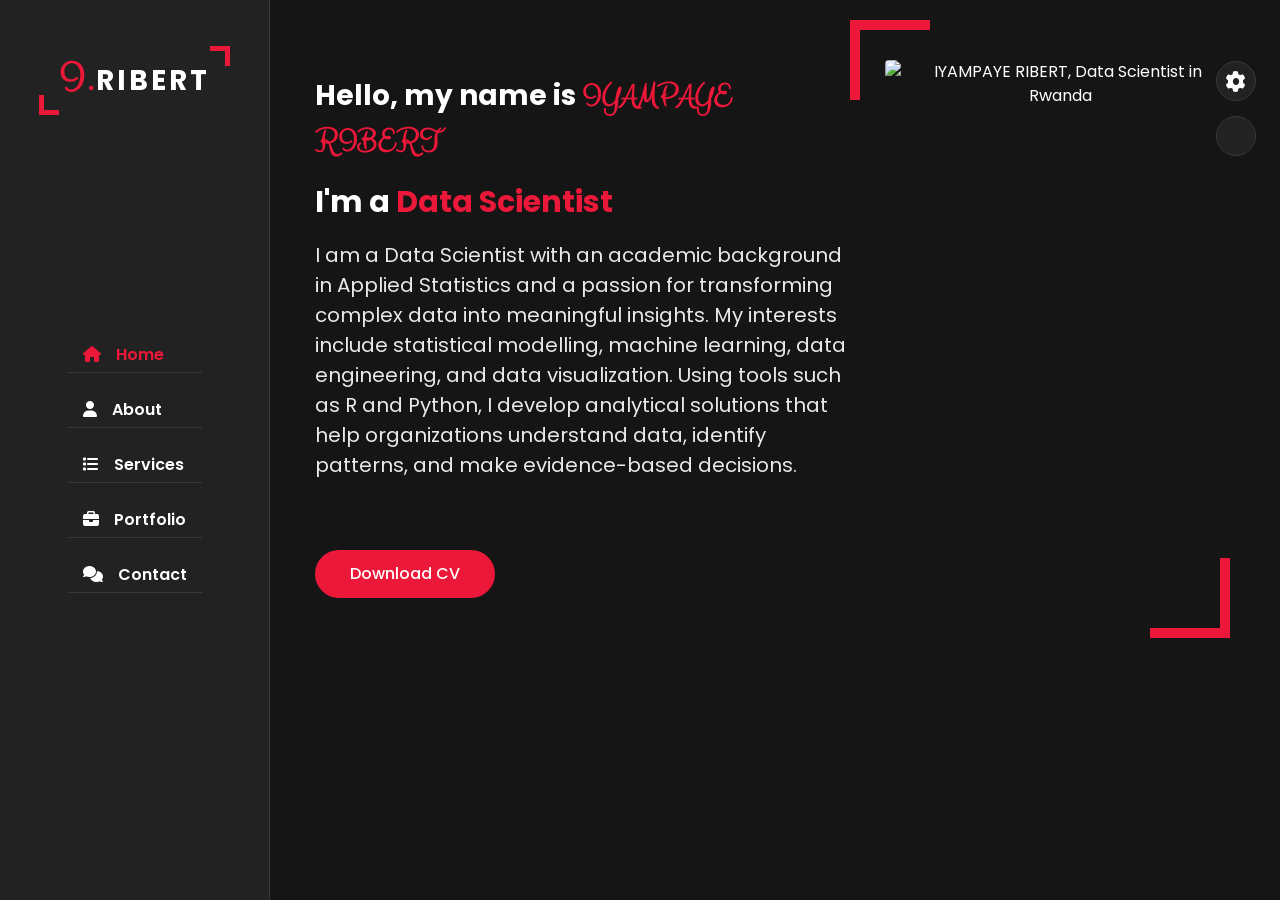
==== commit c833bee5: "Update index.html" ====
--- a/index.html
+++ b/index.html
@@ -7,29 +7,31 @@
 
     <!-- Primary SEO -->
     <title>IYAMPAYE RIBERT | Data Scientist in Rwanda</title>
-    <meta name="description" content="IYAMPAYE RIBERT is a Rwandan Data Scientist specializing in applied statistics, statistical modelling, machine learning, data visualization, and data-driven solutions. Explore his projects and experience.">
-    <meta name="keywords" content="IYAMPAYE RIBERT, Data Scientist Rwanda, Rwanda Data Scientist, Applied Statistics, Statistical Modelling, Machine Learning, R Programming, Python, Data Science Portfolio">
+    <meta name="description" content="IYAMPAYE RIBERT is a Data Scientist in Rwanda specializing in applied statistics, statistical modelling, machine learning, data visualization, and data-driven solutions. Discover his projects, experience, and achievements.">
+    <meta name="keywords" content="IYAMPAYE RIBERT, Data Scientist Rwanda, Data Science Rwanda, Applied Statistics, Statistical Modelling, Machine Learning, R Programming, Python, NISR, Data Science Portfolio">
     <meta name="author" content="IYAMPAYE RIBERT">
     <meta name="robots" content="index, follow, max-image-preview:large">
     <meta name="googlebot" content="index, follow">
+    <meta name="theme-color" content="#003366">
+
     <link rel="canonical" href="https://iyampaye.github.io/ribertportfolio/">
 
-    <!-- Open Graph: social media sharing -->
+    <!-- Open Graph -->
     <meta property="og:type" content="website">
     <meta property="og:title" content="IYAMPAYE RIBERT | Data Scientist">
-    <meta property="og:description" content="Explore the portfolio of IYAMPAYE RIBERT, a Data Scientist specializing in applied statistics, machine learning, and data-driven solutions in Rwanda.">
+    <meta property="og:description" content="Explore the professional portfolio of IYAMPAYE RIBERT, a Data Scientist specializing in applied statistics, machine learning, and data-driven solutions in Rwanda.">
     <meta property="og:url" content="https://iyampaye.github.io/ribertportfolio/">
     <meta property="og:image" content="https://i.postimg.cc/zXGR7FPM/Ribert-iyampaye.jpg">
-    <meta property="og:image:alt" content="IYAMPAYE RIBERT - Data Scientist">
+    <meta property="og:image:alt" content="Portrait of IYAMPAYE RIBERT">
     <meta property="og:site_name" content="IYAMPAYE RIBERT Portfolio">
 
-    <!-- Twitter / X sharing -->
+    <!-- Twitter / X -->
     <meta name="twitter:card" content="summary_large_image">
     <meta name="twitter:title" content="IYAMPAYE RIBERT | Data Scientist">
-    <meta name="twitter:description" content="Data Scientist specializing in applied statistics, machine learning, and data-driven solutions.">
+    <meta name="twitter:description" content="Data Scientist specializing in applied statistics, statistical modelling, machine learning, and data-driven solutions in Rwanda.">
     <meta name="twitter:image" content="https://i.postimg.cc/zXGR7FPM/Ribert-iyampaye.jpg">
 
-    <!-- Structured Data: Google can better understand this portfolio -->
+    <!-- Structured Data -->
     <script type="application/ld+json">
     {
       "@context": "https://schema.org",
@@ -38,7 +40,7 @@
       "url": "https://iyampaye.github.io/ribertportfolio/",
       "image": "https://i.postimg.cc/zXGR7FPM/Ribert-iyampaye.jpg",
       "jobTitle": "Data Scientist",
-      "description": "Data Scientist specializing in applied statistics, statistical modelling, machine learning, data visualization, and data-driven solutions.",
+      "description": "Data Scientist with a background in Applied Statistics, specializing in statistical modelling, machine learning, data visualization, and data-driven solutions.",
       "address": {
         "@type": "PostalAddress",
         "addressLocality": "Kigali",
@@ -57,6 +59,7 @@
         "R Programming",
         "Python",
         "Database Management",
+        "Data Engineering",
         "Web Development"
       ]
     }
@@ -77,10 +80,12 @@
 </head>
 
 <body class="dark">
+
     <div class="main-container">
 
         <!-- ===== Sidebar / Navigation ===== -->
         <div class="aside">
+
             <div class="logo">
                 <a href="#home"><span>I.</span>RIBERT</a>
             </div>
@@ -96,6 +101,7 @@
                 <li><a href="#portfolio"><i class="fa fa-briefcase"></i>Portfolio</a></li>
                 <li><a href="#contact"><i class="fa fa-comments"></i>Contact</a></li>
             </ul>
+
         </div>
 
         <!-- ===== Main Content ===== -->
@@ -103,10 +109,12 @@
 
             <!-- ===== Home Section ===== -->
             <section class="home section active" id="home">
+
                 <div class="container">
                     <div class="row">
 
                         <div class="home-info padd-15">
+
                             <h3 class="hello">
                                 Hello, my name is
                                 <span class="name">IYAMPAYE RIBERT</span>
@@ -117,30 +125,40 @@
                             </h3>
 
                             <p>
-                                I am a Data Scientist with a background in Applied Statistics,
-                                passionate about transforming complex data into meaningful
-                                insights and practical solutions. My interests include
-                                statistical modelling, machine learning, data analysis,
-                                and data visualization. I use tools such as R and Python
-                                to explore data, develop analytical solutions, and support
-                                evidence-based decision-making.
+                                I am a Data Scientist with an academic background
+                                in Applied Statistics and a passion for transforming
+                                complex data into meaningful insights. My interests
+                                include statistical modelling, machine learning,
+                                data engineering, and data visualization. Using
+                                tools such as R and Python, I develop analytical
+                                solutions that help organizations understand
+                                data, identify patterns, and make evidence-based
+                                decisions.
                             </p>
 
-                            <a href="#" class="btn">Download CV</a>
+                            <a href="IYAMPAYE_RIBERT_CV.pdf"
+                               class="btn"
+                               download>
+                                Download CV
+                            </a>
+
                         </div>
 
                         <div class="home-img padd-15">
                             <img
                                 src="https://i.postimg.cc/zXGR7FPM/Ribert-iyampaye.jpg"
-                                alt="Portrait of IYAMPAYE RIBERT, Data Scientist in Rwanda">
+                                alt="IYAMPAYE RIBERT, Data Scientist in Rwanda"
+                                loading="eager">
                         </div>
 
                     </div>
                 </div>
+
             </section>
 
             <!-- ===== About Section ===== -->
             <section class="about section" id="about">
+
                 <div class="container">
 
                     <div class="row">
@@ -154,34 +172,42 @@
 
                             <div class="row">
                                 <div class="about-text padd-15">
+
                                     <h3>
                                         I'm IYAMPAYE RIBERT
                                         <span>Data Scientist</span>
                                     </h3>
 
                                     <p>
-                                        I am a Data Scientist with an academic background
-                                        in Applied Statistics and a strong interest in
-                                        solving real-world problems through data.
-                                        I specialize in working with data, applying
-                                        statistical methods, developing analytical
-                                        solutions, and communicating findings through
-                                        clear visualizations and dashboards.
+                                        I am a Data Scientist with a background
+                                        in Applied Statistics and a strong interest
+                                        in solving real-world problems through data.
+
+                                        My work and interests focus on statistical
+                                        analysis, statistical modelling, machine
+                                        learning, and communicating insights
+                                        through interactive visualizations and
+                                        analytical dashboards.
 
                                         <br><br>
 
-                                        My technical interests include statistical
-                                        modelling, machine learning, data engineering,
-                                        database management, and web-based data applications.
-                                        I enjoy building practical solutions that turn
-                                        complex information into actionable insights.
+                                        I enjoy working with R and Python to
+                                        explore datasets, develop statistical
+                                        solutions, and build practical data-driven
+                                        applications. I am also interested in
+                                        data engineering, database management,
+                                        artificial intelligence, and the
+                                        development of web-based analytical tools.
 
                                         <br><br>
 
-                                        I am committed to continuous learning, research,
-                                        and developing reliable data-driven solutions
-                                        that contribute to organizations and society.
+                                        Beyond technical work, I value research,
+                                        collaboration, continuous learning, and
+                                        using data science to contribute to
+                                        meaningful solutions for organizations
+                                        and society.
                                     </p>
+
                                 </div>
                             </div>
 
@@ -189,6 +215,7 @@
                             <div class="row">
 
                                 <div class="personal-info padd-15">
+
                                     <div class="row">
 
                                         <div class="info-item padd-15">
@@ -224,7 +251,9 @@
                                         <div class="info-item padd-15">
                                             <p><strong>Website:</strong>
                                                 <span>
-                                                    <a href="https://iyampaye.github.io/ribertportfolio/" target="_blank" rel="noopener noreferrer">
+                                                    <a href="https://iyampaye.github.io/ribertportfolio/"
+                                                       target="_blank"
+                                                       rel="noopener noreferrer">
                                                         Portfolio Website
                                                     </a>
                                                 </span>
@@ -235,15 +264,21 @@
 
                                     <div class="row">
                                         <div class="buttons padd-15">
-                                            <a href="#contact" class="btn hire-me" data-section-index="1">
+
+                                            <a href="#contact"
+                                               class="btn hire-me"
+                                               data-section-index="1">
                                                 Hire Me!
                                             </a>
-                                        </div>
-                                    </div>
+
+                                        </div>
+                                    </div>
+
                                 </div>
 
                                 <!-- Technical Skills -->
                                 <div class="skills padd-15">
+
                                     <div class="row">
 
                                         <div class="skill-item padd-15">
@@ -257,16 +292,16 @@
                                         <div class="skill-item padd-15">
                                             <h5>Python</h5>
                                             <div class="progress">
-                                                <div class="progress-in" style="width: 76%;"></div>
-                                                <div class="skill-percent">76%</div>
+                                                <div class="progress-in" style="width: 90%;"></div>
+                                                <div class="skill-percent">90%</div>
                                             </div>
                                         </div>
 
                                         <div class="skill-item padd-15">
                                             <h5>Data Visualization</h5>
                                             <div class="progress">
-                                                <div class="progress-in" style="width: 86%;"></div>
-                                                <div class="skill-percent">86%</div>
+                                                <div class="progress-in" style="width: 90%;"></div>
+                                                <div class="skill-percent">90%</div>
                                             </div>
                                         </div>
 
@@ -287,7 +322,9 @@
                                         </div>
 
                                     </div>
-                                </div>
+
+                                </div>
+
                             </div>
 
                             <!-- Education and Experience -->
@@ -295,6 +332,7 @@
 
                                 <!-- Education -->
                                 <div class="education padd-15">
+
                                     <h3 class="title">Education & Training</h3>
 
                                     <div class="row">
@@ -303,69 +341,76 @@
 
                                                 <div class="timeline-item">
                                                     <div class="circle-dot"></div>
+
                                                     <h3 class="timeline-date">
                                                         <i class="fa fa-calendar"></i>
-                                                        2022 - 2025
+                                                        2022 - 2026
                                                     </h3>
+
                                                     <h4 class="timeline-title">
                                                         Bachelor's Degree in Applied Statistics
                                                     </h4>
+
                                                     <p class="timeline-text">
                                                         University of Rwanda — College of Business
-                                                        and Economics. Studied Applied Statistics,
-                                                        developing knowledge and practical skills
-                                                        in statistical methods, data analysis,
-                                                        statistical modelling, research methods,
-                                                        and the use of statistical tools to
-                                                        understand real-world problems.
+                                                        and Economics. Developed academic and
+                                                        practical knowledge in applied statistics,
+                                                        statistical methods, research methodology,
+                                                        data analysis, and statistical modelling.
                                                     </p>
                                                 </div>
 
                                                 <div class="timeline-item">
                                                     <div class="circle-dot"></div>
+
                                                     <h3 class="timeline-date">
                                                         <i class="fa fa-calendar"></i>
                                                         2024 - 2025
                                                     </h3>
+
                                                     <h4 class="timeline-title">
                                                         Diploma Programme
                                                     </h4>
+
                                                     <p class="timeline-text">
-                                                        AltSchool. Developed practical knowledge
-                                                        through technical learning and hands-on
-                                                        projects, strengthening my understanding
-                                                        of data-related concepts, programming,
-                                                        analytical thinking, and building
-                                                        technology solutions.
+                                                        AltSchool. Strengthened technical
+                                                        knowledge through practical learning,
+                                                        programming exercises, analytical
+                                                        thinking, and hands-on technology
+                                                        projects.
                                                     </p>
                                                 </div>
 
                                                 <div class="timeline-item">
                                                     <div class="circle-dot"></div>
+
                                                     <h3 class="timeline-date">
                                                         <i class="fa fa-calendar"></i>
                                                         2025 - Present
                                                     </h3>
+
                                                     <h4 class="timeline-title">
                                                         Data Science and Machine Learning Training
                                                     </h4>
+
                                                     <p class="timeline-text">
                                                         Code Academy. Continuing to develop
-                                                        practical skills in data science and
-                                                        machine learning, including data
-                                                        preparation, exploratory data analysis,
-                                                        feature engineering, model development,
-                                                        and applied machine learning projects.
+                                                        practical skills in data science,
+                                                        machine learning, data preparation,
+                                                        exploratory data analysis, feature
+                                                        engineering, and predictive modelling.
                                                     </p>
                                                 </div>
 
                                             </div>
                                         </div>
                                     </div>
+
                                 </div>
 
                                 <!-- Experience -->
                                 <div class="experience padd-15">
+
                                     <h3 class="title">Experience</h3>
 
                                     <div class="row">
@@ -374,36 +419,42 @@
 
                                                 <div class="timeline-item">
                                                     <div class="circle-dot"></div>
+
                                                     <h3 class="timeline-date">
                                                         <i class="fa fa-calendar"></i>
                                                         2025 - Present
                                                     </h3>
+
                                                     <h4 class="timeline-title">
                                                         Data Science & Big Data Intern
                                                         <br>
                                                         National Institute of Statistics of Rwanda (NISR)
                                                     </h4>
+
                                                     <p class="timeline-text">
-                                                        Contributing to data science and
-                                                        big data activities at the National
-                                                        Institute of Statistics of Rwanda.
-                                                        Engaging in data preparation, data
-                                                        cleaning, statistical analysis,
-                                                        visualization, and research-related
-                                                        activities to support evidence-based
-                                                        insights and statistical work.
+                                                        Engaging in data science and big data
+                                                        activities at the National Institute
+                                                        of Statistics of Rwanda. Contributing
+                                                        to data preparation, data cleaning,
+                                                        statistical analysis, visualization,
+                                                        and research-related activities to
+                                                        support evidence-based insights and
+                                                        statistical work.
                                                     </p>
                                                 </div>
 
                                                 <div class="timeline-item">
                                                     <div class="circle-dot"></div>
+
                                                     <h3 class="timeline-date">
                                                         <i class="fa fa-calendar"></i>
                                                         2024 - 2025
                                                     </h3>
+
                                                     <h4 class="timeline-title">
                                                         Junior Data Analyst / Statistical Intern
                                                     </h4>
+
                                                     <p class="timeline-text">
                                                         Gained practical experience working
                                                         with structured datasets, spreadsheets,
@@ -417,20 +468,23 @@
 
                                                 <div class="timeline-item">
                                                     <div class="circle-dot"></div>
+
                                                     <h3 class="timeline-date">
                                                         <i class="fa fa-calendar"></i>
                                                         December 2024
                                                     </h3>
+
                                                     <h4 class="timeline-title">
                                                         7-Day Intensive Data Science Bootcamp
                                                     </h4>
+
                                                     <p class="timeline-text">
-                                                        Collaborated with a team to design
-                                                        and develop MASHA, an AI-powered
+                                                        Collaborated with Team INGANJI to
+                                                        design and develop MASHA, an AI-powered
                                                         platform addressing youth unemployment
                                                         in Rwanda. Contributed to the development
-                                                        of data-driven features, job matching
-                                                        concepts, and an interactive R Shiny
+                                                        of job-matching concepts, data-driven
+                                                        features, and an interactive R Shiny
                                                         application.
                                                     </p>
                                                 </div>
@@ -438,16 +492,21 @@
                                             </div>
                                         </div>
                                     </div>
-                                </div>
-
-                            </div>
-                        </div>
-                    </div>
+
+                                </div>
+
+                            </div>
+
+                        </div>
+                    </div>
+
                 </div>
+
             </section>
 
             <!-- ===== Services Section ===== -->
             <section class="service section" id="services">
+
                 <div class="container">
 
                     <div class="row">
@@ -480,8 +539,8 @@
                                 <h4>Statistical Analysis</h4>
                                 <p>
                                     Working with data through statistical analysis,
-                                    research methods, data interpretation, and
-                                    visualization to support informed decision-making.
+                                    research methods, interpretation, and visualization
+                                    to support informed decision-making.
                                 </p>
                             </div>
                         </div>
@@ -521,8 +580,8 @@
                                 </div>
                                 <h4>UI/UX Design</h4>
                                 <p>
-                                    Designing user-friendly interfaces and
-                                    digital experiences with a focus on usability,
+                                    Designing user-friendly interfaces and digital
+                                    experiences with a focus on usability,
                                     accessibility, and clear visual communication.
                                 </p>
                             </div>
@@ -535,19 +594,22 @@
                                 </div>
                                 <h4>Web Development</h4>
                                 <p>
-                                    Building responsive websites and web
-                                    applications using modern web technologies
-                                    to deliver practical and accessible digital solutions.
+                                    Building responsive websites and web applications
+                                    using modern web technologies to deliver
+                                    practical and accessible digital solutions.
                                 </p>
                             </div>
                         </div>
 
                     </div>
+
                 </div>
+
             </section>
 
             <!-- ===== Portfolio Section ===== -->
             <section class="portfolio section" id="portfolio">
+
                 <div class="container">
 
                     <div class="row">
@@ -572,26 +634,32 @@
 
                     <div class="row portfolio-items">
 
-                        <!-- MASHA Project -->
-                        <div class="portfolio-item padd-15" data-aos="fade-up" data-category="machine-learning">
+                        <!-- MASHA -->
+                        <div class="portfolio-item padd-15 data-science machine-learning"
+                             data-aos="fade-up"
+                             data-category="machine-learning">
+
                             <div class="portfolio-item-inner">
 
                                 <div class="portfolio-img">
                                     <img
                                         src="https://i.postimg.cc/Fskhhffz/masha.png"
-                                        alt="MASHA AI-powered job matching platform developed for Rwanda">
+                                        alt="MASHA AI-powered job matching platform developed for Rwanda"
+                                        loading="lazy">
                                 </div>
 
                                 <div class="portfolio-info">
+
                                     <h3>MASHA — AI-Powered Job Matching Platform</h3>
 
                                     <h4 class="award-highlight">
-                                        Winner — NISR Data Science Hackathon 2024
+                                        Overall Winner — NISR Data Science Hackathon 2024
                                     </h4>
 
                                     <div class="project-description">
+
                                         <p>
-                                            MASHA is an AI-driven platform designed
+                                            MASHA is an AI-powered platform designed
                                             to address youth unemployment in Rwanda
                                             through personalized job recommendations,
                                             career development tools, and labour
@@ -599,6 +667,7 @@
                                         </p>
 
                                         <h4>Key Features:</h4>
+
                                         <ul>
                                             <li>AI-Powered Job Matching</li>
                                             <li>Labour Market Insights</li>
@@ -615,26 +684,35 @@
                                                 View Live Demo
                                             </a>
                                         </div>
-                                    </div>
-                                </div>
-
-                            </div>
-                        </div>
-
-                        <!-- Urutare Tech Project -->
-                        <div class="portfolio-item padd-15" data-aos="fade-up" data-category="web-dev">
+
+                                    </div>
+
+                                </div>
+
+                            </div>
+
+                        </div>
+
+                        <!-- Urutare Tech -->
+                        <div class="portfolio-item padd-15 web-dev"
+                             data-aos="fade-up"
+                             data-category="web-dev">
+
                             <div class="portfolio-item-inner">
 
                                 <div class="portfolio-img">
                                     <img
                                         src="https://i.postimg.cc/6Qf9FD8h/urutare-tech.png"
-                                        alt="Urutare Tech job portal web development project">
+                                        alt="Urutare Tech job portal web development project"
+                                        loading="lazy">
                                 </div>
 
                                 <div class="portfolio-info">
+
                                     <h3>Urutare Tech Job Portal</h3>
 
                                     <div class="project-description">
+
                                         <p>
                                             A job portal concept designed to
                                             connect technology professionals
@@ -643,32 +721,42 @@
                                         </p>
 
                                         <h4>Key Features:</h4>
+
                                         <ul>
                                             <li>Job Posting and Search</li>
                                             <li>Social Login Integration</li>
                                             <li>Application Tracking</li>
                                             <li>Responsive Design</li>
                                         </ul>
-                                    </div>
-                                </div>
-
-                            </div>
+
+                                    </div>
+
+                                </div>
+
+                            </div>
+
                         </div>
 
                         <!-- Rwanda DHS Dashboard -->
-                        <div class="portfolio-item padd-15" data-aos="fade-up" data-category="data-science">
+                        <div class="portfolio-item padd-15 data-science"
+                             data-aos="fade-up"
+                             data-category="data-science">
+
                             <div class="portfolio-item-inner">
 
                                 <div class="portfolio-img">
                                     <img
                                         src="https://i.postimg.cc/rsvYWDzj/DHS.png"
-                                        alt="Rwanda Demographic and Health Survey interactive dashboard">
+                                        alt="Rwanda Demographic and Health Survey interactive dashboard"
+                                        loading="lazy">
                                 </div>
 
                                 <div class="portfolio-info">
+
                                     <h3>Rwanda DHS Dashboard</h3>
 
                                     <div class="project-description">
+
                                         <p>
                                             An interactive R Shiny dashboard
                                             designed to explore demographic
@@ -678,16 +766,20 @@
                                         </p>
 
                                         <h4>Key Features:</h4>
+
                                         <ul>
                                             <li>Demographic Visualization</li>
                                             <li>Health Trends Analysis</li>
                                             <li>Geospatial Insights</li>
                                             <li>Interactive Filters</li>
                                         </ul>
-                                    </div>
-                                </div>
-
-                            </div>
+
+                                    </div>
+
+                                </div>
+
+                            </div>
+
                         </div>
 
                     </div>
@@ -700,39 +792,53 @@
                     </div>
 
                     <div class="row">
+
                         <div class="service-item padd-15">
                             <div class="service-item-inner">
+
                                 <div class="icon">
                                     <i class="fa fa-trophy"></i>
                                 </div>
+
                                 <h4>NISR Data Science Hackathon 2024</h4>
+
                                 <p>
-                                    Overall Winner as Team INGANJI,
-                                    for the MASHA project.
+                                    Overall Winner as Team INGANJI for
+                                    the MASHA project, demonstrating the
+                                    application of data science to a
+                                    real-world youth employment challenge.
                                 </p>
+
                             </div>
                         </div>
 
                         <div class="service-item padd-15">
                             <div class="service-item-inner">
+
                                 <div class="icon">
                                     <i class="fa fa-award"></i>
                                 </div>
+
                                 <h4>NISR Infographic Competition 2025</h4>
+
                                 <p>
                                     Overall Winner for an infographic
                                     based on the EICV report covering
                                     the period 2001–2025.
                                 </p>
-                            </div>
-                        </div>
+
+                            </div>
+                        </div>
+
                     </div>
 
                 </div>
+
             </section>
 
             <!-- ===== Contact Section ===== -->
             <section class="contact section" id="contact">
+
                 <div class="container">
 
                     <div class="row">
@@ -746,7 +852,8 @@
                     </h3>
 
                     <h4 class="contact-subtitle padd-15">
-                        I'm available for professional opportunities and collaboration.
+                        I'm available for professional opportunities,
+                        research, and collaboration.
                     </h4>
 
                     <div class="row">
@@ -796,12 +903,47 @@
 
                     </div>
 
-                    <h3 class="contact-title padd-15">Send Me a Message</h3>
+                    <!-- Social Profiles -->
+                    <div class="row">
+                        <div class="contact-info-item padd-15">
+                            <div class="icon">
+                                <i class="fab fa-linkedin"></i>
+                            </div>
+                            <h4>LinkedIn</h4>
+                            <p>
+                                <a href="https://www.linkedin.com/in/ribert-iyampaye/"
+                                   target="_blank"
+                                   rel="noopener noreferrer">
+                                    Professional Profile
+                                </a>
+                            </p>
+                        </div>
+
+                        <div class="contact-info-item padd-15">
+                            <div class="icon">
+                                <i class="fab fa-github"></i>
+                            </div>
+                            <h4>GitHub</h4>
+                            <p>
+                                <a href="https://github.com/IYAMPAYE"
+                                   target="_blank"
+                                   rel="noopener noreferrer">
+                                    View My Projects
+                                </a>
+                            </p>
+                        </div>
+                    </div>
+
+                    <h3 class="contact-title padd-15">
+                        Send Me a Message
+                    </h3>
+
                     <h4 class="contact-subtitle padd-15">
                         I'll get back to you as soon as possible.
                     </h4>
 
                     <div class="row">
+
                         <div class="contact-form padd-15">
 
                             <form
@@ -811,6 +953,7 @@
                                 onsubmit="return validateForm()">
 
                                 <div class="row">
+
                                     <div class="form-item col-6 padd-15">
                                         <div class="form-group">
                                             <input
@@ -818,6 +961,7 @@
                                                 name="entry.1462531229"
                                                 class="form-control"
                                                 placeholder="Name"
+                                                autocomplete="name"
                                                 required>
                                         </div>
                                     </div>
@@ -829,9 +973,11 @@
                                                 name="entry.1217174307"
                                                 class="form-control"
                                                 placeholder="Email"
+                                                autocomplete="email"
                                                 required>
                                         </div>
                                     </div>
+
                                 </div>
 
                                 <div class="row">
@@ -870,13 +1016,17 @@
                                 </div>
 
                             </form>
-                        </div>
+
+                        </div>
+
                     </div>
 
                 </div>
+
             </section>
 
         </div>
+
     </div>
 
     <!-- ===== Theme Switcher ===== -->
@@ -903,20 +1053,28 @@
     </div>
 
     <!-- ===== JavaScript Files ===== -->
-    <script src="https://cdnjs.cloudflare.com/ajax/libs/typed.js/2.0.12/typed.min.js" referrerpolicy="no-referrer"></script>
+    <script src="https://cdnjs.cloudflare.com/ajax/libs/typed.js/2.0.12/typed.min.js"
+            referrerpolicy="no-referrer"></script>
+
     <script src="https://unpkg.com/aos@2.3.1/dist/aos.js"></script>
+
     <script src="https://cdnjs.cloudflare.com/ajax/libs/gsap/3.12.5/gsap.min.js"></script>
+
     <script src="https://cdnjs.cloudflare.com/ajax/libs/gsap/3.12.5/ScrollTrigger.min.js"></script>
+
     <script src="https://unpkg.com/isotope-layout@3/dist/isotope.pkgd.min.js"></script>
+
     <script src="script.js"></script>
 
     <!-- Initialize AOS -->
     <script>
-        AOS.init({
-            duration: 1000,
-            once: true,
-            offset: 100
-        });
+        if (typeof AOS !== "undefined") {
+            AOS.init({
+                duration: 1000,
+                once: true,
+                offset: 100
+            });
+        }
     </script>
 
 </body>
